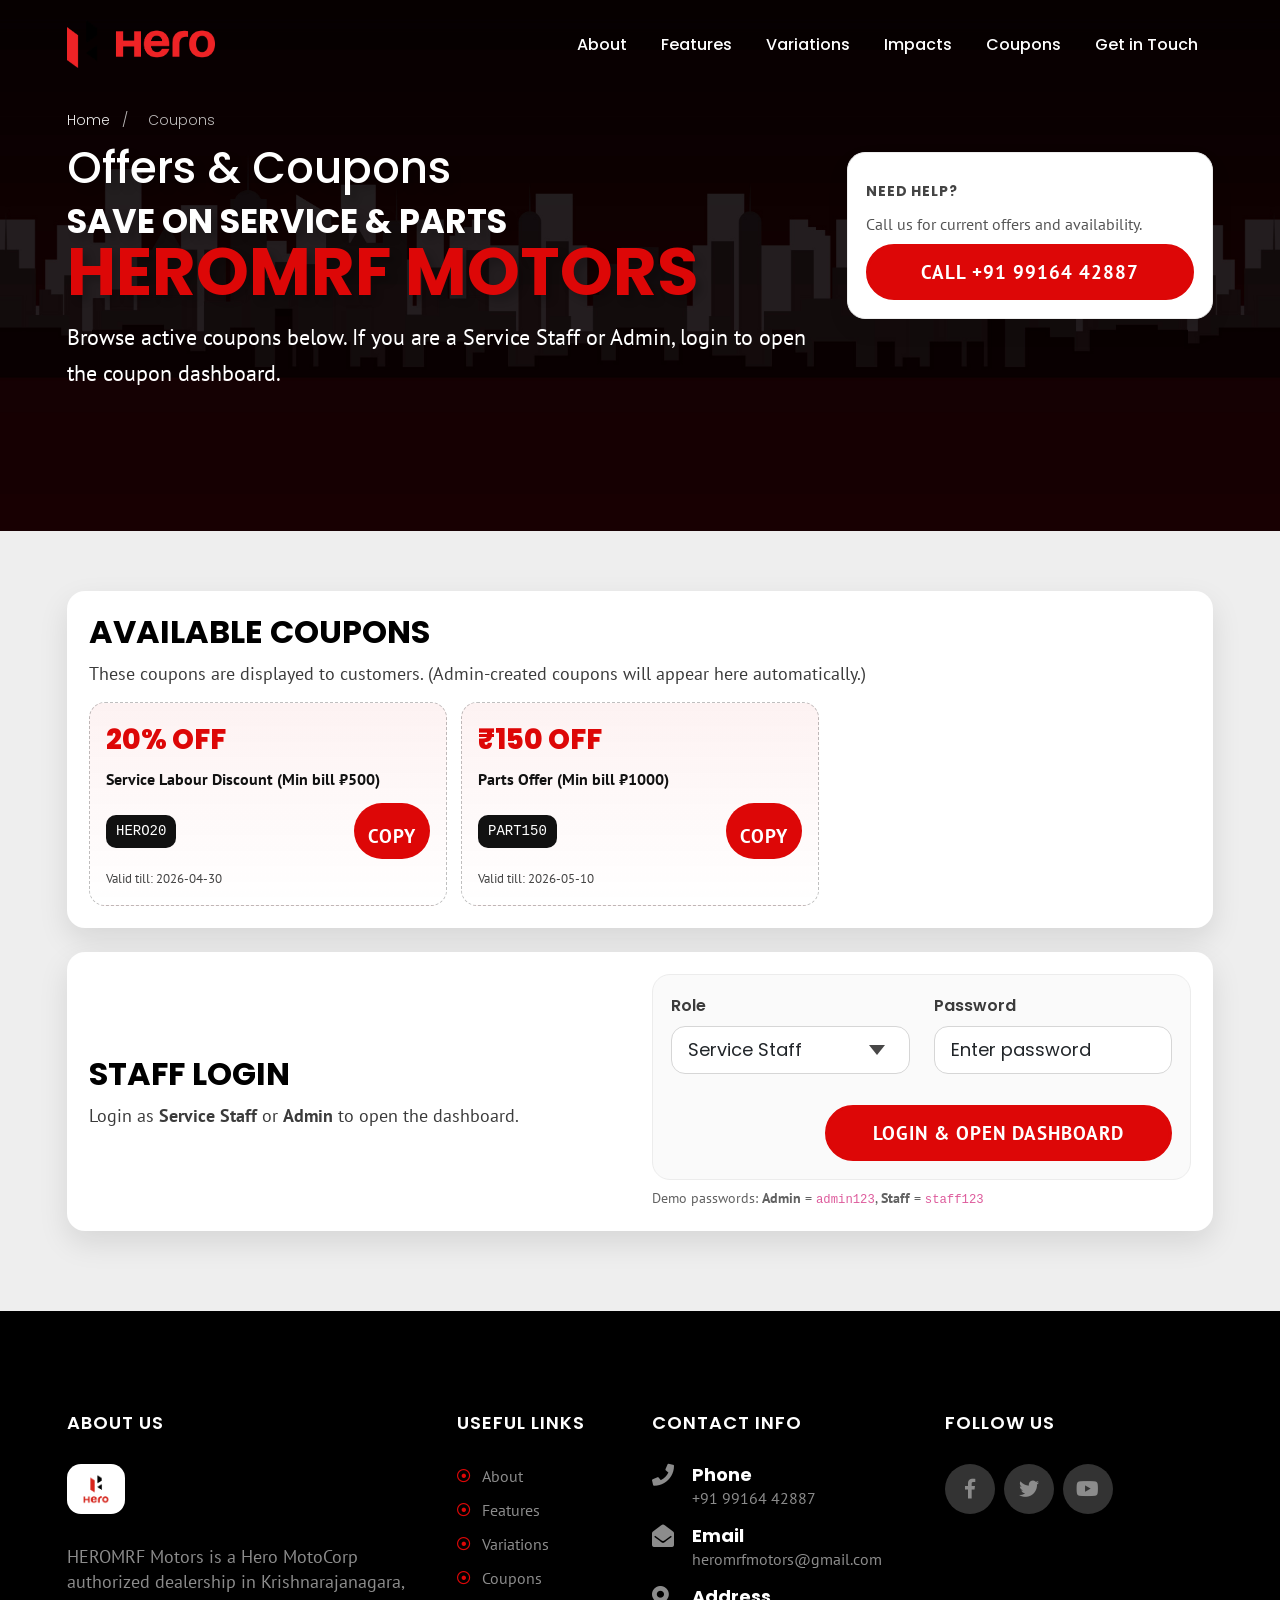
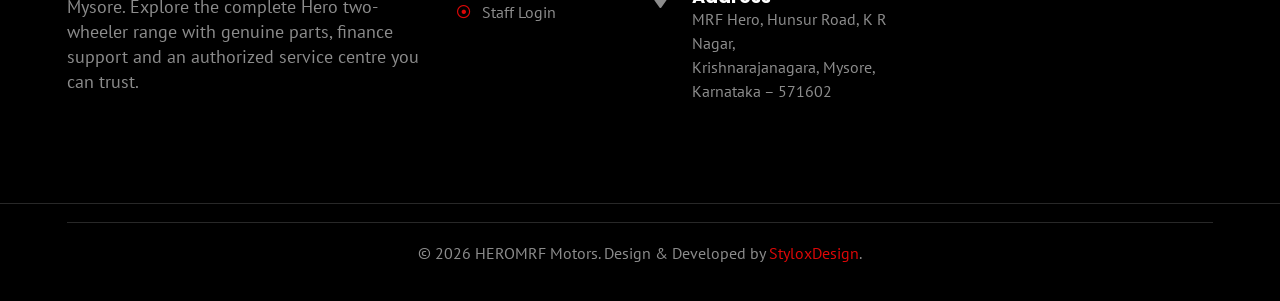
==== wheels.stylox.design/coupon-system.html @ 3c7098a4 "Initial HEROMRF website commit" ====
<!DOCTYPE html>
<html lang="en" xml:lang="en">
<head>
    <meta charset="UTF-8">
    <meta http-equiv="X-UA-Compatible" content="ie=edge">

    <title>Coupon System – HEROMRF Motors</title>

    <meta name="viewport" content="width=device-width, initial-scale=1, minimum-scale=1.0, shrink-to-fit=no">
    <meta name="description" content="Coupon System demo for HEROMRF Motors service & spare parts business – customers, coupons, distribution, redemption, reports.">

    <link rel="shortcut icon" href="images/favicon.ico" type="image/x-icon">
    <link rel="icon" href="images/favicon.ico" type="image/x-icon">

    <link href="https://fonts.googleapis.com/css?family=PT+Sans:400,700&amp;display=swap" rel="stylesheet">
    <link rel="stylesheet" href="../cdn.jsdelivr.net/npm/swiper%408/swiper-bundle.min.css">
    <link href="https://fonts.googleapis.com/css?family=Poppins:300,400,500,600,700,800&amp;display=swap" rel="stylesheet">

    <link rel="stylesheet" href="css/animate.css" type="text/css" />
    <link rel="stylesheet" href="css/fontawesome.min.css" type="text/css" />
    <link rel="stylesheet" href="css/bootstrap.min.css" type="text/css" />
    <link rel="stylesheet" href="css/bootstrap.min5.css" type="text/css" />
    <link rel="stylesheet" href="css/bootstrap5.css" type="text/css" />
    <link rel="stylesheet" href="css/owl.carousel.min.css" type="text/css" />
    <link rel="stylesheet" href="css/fancybox/jquery.fancybox.min.css" type="text/css" />

    <link rel="stylesheet" href="style.css" type="text/css" />
    <link rel="stylesheet" href="css/responsive.css" type="text/css" />
</head>
<body>
    <div id="st-preloader">
        <div class="st-preloader-wave img-fluid"><img src="images/st-loader.png" alt="preloader"></div>
    </div>

    <div class="wrapper" id="top">
        <header class="main-header menu-absolute transparent light-header">
            <div class="container">
                <div class="row">
                    <div class="col-sm-3 logo">
                        <a href="website-theme-template-to-launch-e-bike-styloxdesign.html" title="HEROMRF Motors - Hero MotoCorp Dealer" class="d-flex align-items-center">
                            <img class="regular-logo img-fluid" src="images/gallery/Hero_MotoCorp_Logo.svg-removebg-preview.png" alt="HEROMRF Motors - Hero MotoCorp logo">
                            <img class="sticky-logo img-fluid" src="images/gallery/Hero_MotoCorp_Logo.svg-removebg-preview.png" alt="HEROMRF Motors - Hero MotoCorp logo">
                        </a>
                        <div class="menu-icon">
                            <span class="top"></span>
                            <span class="middle"></span>
                            <span class="bottom"></span>
                        </div>
                    </div>
                    <div class="col-sm-9 menu-conainer">
                        <nav class="site-navigation">
                            <ul class="main-menu">
                                <li><a href="website-theme-template-to-launch-e-bike-styloxdesign.html#about">About</a></li>
                                <li><a href="website-theme-template-to-launch-e-bike-styloxdesign.html#feature">Features</a></li>
                                <li><a href="website-theme-template-to-launch-e-bike-styloxdesign.html#variation">Variations</a></li>
                                <li><a href="website-theme-template-to-launch-e-bike-styloxdesign.html#impact">Impacts</a></li>
                                <li><a href="coupons.html">Coupons</a></li>
                                <li class="active"><a href="coupon-system.html">Dashboard</a></li>
                                <li><a href="website-theme-template-to-launch-e-bike-styloxdesign.html#contact">Get in Touch</a></li>
                            </ul>
                            <ul class="header-social-media">
                                <li><a href="#"><i class="fab fa-facebook-f"></i></a></li>
                                <li><a href="#"><i class="fab fa-twitter"></i></a></li>
                                <li><a href="#"><i class="fab fa-youtube"></i></a></li>
                            </ul>
                        </nav>
                    </div>
                </div>
            </div>
        </header>

        <div class="main-container">
            <section class="coupon-system-topbar">
                <div class="container">
                    <div class="coupon-topbar-inner">
                        <div class="left">
                            <strong>Coupon Dashboard</strong>
                            <span class="muted">|</span>
                            <span id="sessionLabel" class="muted">Checking login…</span>
                        </div>
                        <div class="right">
                            <a class="btn btn-primary btn-accent btn-sm" href="coupons.html">View Public Coupons</a>
                            <button id="logoutBtn" class="btn btn-primary btn-inverse btn-sm" type="button">Logout</button>
                        </div>
                    </div>
                </div>
            </section>
            <section class="hero-section style-1 light-text coupon-hero" style="position: relative; background-color: #000; background-image: url(images/env1.jpg); background-repeat: no-repeat; background-position: center; background-size: cover;">
                <div class="container double-bottom-padding">
                    <div class="row align-items-center">
                        <div class="col-lg-7 col-12 bicycle-img wow fadeInLeft">
                            <div class="coupon-breadcrumb">
                                <a href="website-theme-template-to-launch-e-bike-styloxdesign.html">Home</a>
                                <span>/</span>
                                <span>Coupon System</span>
                            </div>
                            <h2 class="top-sub-heading">Coupon System</h2>
                            <h1 class="large-heading"><span>For Service & Spare Parts</span>HEROMRF Motors</h1>
                            <div class="text-block text-lead">
                                <p>
                                    A clean, dashboard-style coupon system preview: manage customers, create coupons, distribute via SMS/WhatsApp, redeem at service center, and view reports.
                                </p>
                            </div>
                        </div>
                        <div class="col-lg-5 col-12 wow fadeInRight">
                            <div class="coupon-stats-grid">
                                <div class="coupon-stat">
                                    <div class="label">Total Coupons</div>
                                    <div class="value" data-count="128">0</div>
                                </div>
                                <div class="coupon-stat">
                                    <div class="label">Redeemed</div>
                                    <div class="value" data-count="54">0</div>
                                </div>
                                <div class="coupon-stat">
                                    <div class="label">Active</div>
                                    <div class="value" data-count="36">0</div>
                                </div>
                                <div class="coupon-stat">
                                    <div class="label">Expired</div>
                                    <div class="value" data-count="92">0</div>
                                </div>
                                <div class="coupon-stat">
                                    <div class="label">Customers</div>
                                    <div class="value" data-count="310">0</div>
                                </div>
                                <div class="coupon-stat">
                                    <div class="label">Today Redemptions</div>
                                    <div class="value" data-count="7">0</div>
                                </div>
                            </div>
                        </div>
                    </div>
                </div>
            </section>

            <section class="coupon-system-section light-gray-bg" style="padding-top:60px;">
                <div class="container">
                    <div class="row">
                        <div class="col-lg-3 col-12 mb-4">
                            <div class="coupon-nav">
                                <button class="coupon-tab active" type="button" data-target="tabDashboard"><i class="fas fa-chart-pie"></i><span>Dashboard</span></button>
                                <button class="coupon-tab" type="button" data-target="tabCustomers"><i class="fas fa-users"></i><span>Customers</span></button>
                                <button class="coupon-tab" type="button" data-target="tabCoupons"><i class="fas fa-ticket-alt"></i><span>Coupons</span></button>
                                <button class="coupon-tab" type="button" data-target="tabDistribution"><i class="fas fa-paper-plane"></i><span>Distribution</span></button>
                                <button class="coupon-tab" type="button" data-target="tabRedemption"><i class="fas fa-cash-register"></i><span>Redemption</span></button>
                                <button class="coupon-tab" type="button" data-target="tabReports"><i class="fas fa-file-alt"></i><span>Reports</span></button>
                                <button class="coupon-tab" type="button" data-target="tabRoles"><i class="fas fa-user-shield"></i><span>User Roles</span></button>
                            </div>
                        </div>
                        <div class="col-lg-9 col-12">
                            <div class="coupon-panel">
                                <div id="tabDashboard" class="coupon-tab-panel active">
                                    <div class="row">
                                        <div class="col-12 mb-3">
                                            <h2 class="coupon-section-title">Dashboard Overview</h2>
                                            <p class="mb-0">Quick snapshot of coupon activity. (Demo UI – front-end only.)</p>
                                        </div>
                                        <div class="col-md-4 mb-3">
                                            <div class="coupon-card">
                                                <div class="title">Active Coupons</div>
                                                <div class="big">36</div>
                                                <div class="meta"><span class="badge badge-success">Running</span> Valid offers available</div>
                                            </div>
                                        </div>
                                        <div class="col-md-4 mb-3">
                                            <div class="coupon-card">
                                                <div class="title">Total Redeemed</div>
                                                <div class="big">54</div>
                                                <div class="meta"><span class="badge badge-primary">This month</span> Service & parts</div>
                                            </div>
                                        </div>
                                        <div class="col-md-4 mb-3">
                                            <div class="coupon-card">
                                                <div class="title">Today</div>
                                                <div class="big">7</div>
                                                <div class="meta"><span class="badge badge-warning">Live</span> Redemptions today</div>
                                            </div>
                                        </div>
                                        <div class="col-12">
                                            <div class="coupon-card">
                                                <div class="title mb-2">Featured Coupons (Preview)</div>
                                                <div class="coupon-grid">
                                                    <div class="coupon-tile">
                                                        <div class="save">20% OFF</div>
                                                        <div class="desc">On Service Labour (Min bill ₹500)</div>
                                                        <div class="code-row">
                                                            <code>HERO20</code>
                                                            <button type="button" class="copy-btn" data-copy="HERO20">Copy</button>
                                                        </div>
                                                        <div class="expiry">Valid till: 30 Apr 2026</div>
                                                    </div>
                                                    <div class="coupon-tile">
                                                        <div class="save">₹150 OFF</div>
                                                        <div class="desc">Genuine Parts (Min bill ₹1000)</div>
                                                        <div class="code-row">
                                                            <code>PART150</code>
                                                            <button type="button" class="copy-btn" data-copy="PART150">Copy</button>
                                                        </div>
                                                        <div class="expiry">Valid till: 10 May 2026</div>
                                                    </div>
                                                    <div class="coupon-tile">
                                                        <div class="save">FREE</div>
                                                        <div class="desc">Basic Check-up with Service</div>
                                                        <div class="code-row">
                                                            <code>FREECHECK</code>
                                                            <button type="button" class="copy-btn" data-copy="FREECHECK">Copy</button>
                                                        </div>
                                                        <div class="expiry">Valid till: 31 May 2026</div>
                                                    </div>
                                                </div>
                                                <div id="copyToast" class="copy-toast d-none" role="status" aria-live="polite">Coupon code copied</div>
                                            </div>
                                        </div>
                                    </div>
                                </div>

                                <div id="tabCustomers" class="coupon-tab-panel">
                                    <div class="row">
                                        <div class="col-12 mb-3">
                                            <h2 class="coupon-section-title">Customer Management</h2>
                                        </div>
                                        <div class="col-12 mb-4">
                                            <form class="coupon-form">
                                                <div class="row">
                                                    <div class="col-md-6 mb-3">
                                                        <label class="form-label" for="custName">Customer Name</label>
                                                        <input id="custName" type="text" class="form-control" placeholder="Enter customer name">
                                                    </div>
                                                    <div class="col-md-6 mb-3">
                                                        <label class="form-label" for="custMobile">Mobile Number</label>
                                                        <input id="custMobile" type="tel" class="form-control" placeholder="Enter mobile number">
                                                    </div>
                                                    <div class="col-md-6 mb-3">
                                                        <label class="form-label" for="custEmail">Email (Optional)</label>
                                                        <input id="custEmail" type="email" class="form-control" placeholder="Enter email">
                                                    </div>
                                                    <div class="col-md-6 mb-3">
                                                        <label class="form-label" for="bikeModel">Bike Model</label>
                                                        <input id="bikeModel" type="text" class="form-control" placeholder="Splendor / HF Deluxe / etc.">
                                                    </div>
                                                    <div class="col-md-6 mb-3">
                                                        <label class="form-label" for="bikeNumber">Bike Number</label>
                                                        <input id="bikeNumber" type="text" class="form-control" placeholder="KA-09-XXXX">
                                                    </div>
                                                    <div class="col-md-6 mb-3">
                                                        <label class="form-label" for="regDate">Registration Date</label>
                                                        <input id="regDate" type="date" class="form-control">
                                                    </div>
                                                    <div class="col-12 mb-3">
                                                        <label class="form-label" for="custAddress">Address</label>
                                                        <textarea id="custAddress" class="form-control" rows="3" placeholder="Enter address"></textarea>
                                                    </div>
                                                    <div class="col-12 d-flex justify-content-end">
                                                        <button type="button" class="btn btn-primary btn-accent">Save Customer</button>
                                                    </div>
                                                </div>
                                            </form>
                                        </div>
                                        <div class="col-12">
                                            <div class="coupon-table-wrap">
                                                <div class="table-responsive">
                                                    <table class="table coupon-table">
                                                        <thead>
                                                            <tr>
                                                                <th>Customer ID</th>
                                                                <th>Name</th>
                                                                <th>Mobile</th>
                                                                <th>Bike Model</th>
                                                                <th>Bike Number</th>
                                                                <th>Coupons Used</th>
                                                                <th>Registered</th>
                                                                <th>Status</th>
                                                            </tr>
                                                        </thead>
                                                        <tbody>
                                                            <tr>
                                                                <td>#C1021</td>
                                                                <td>Ramesh K</td>
                                                                <td>+91 98xxxxxx12</td>
                                                                <td>Splendor+</td>
                                                                <td>KA-09-AA-1234</td>
                                                                <td>2</td>
                                                                <td>2026-03-02</td>
                                                                <td><span class="chip chip-success">Active</span></td>
                                                            </tr>
                                                            <tr>
                                                                <td>#C1022</td>
                                                                <td>Divya S</td>
                                                                <td>+91 97xxxxxx44</td>
                                                                <td>Destini 125</td>
                                                                <td>KA-09-BB-7721</td>
                                                                <td>0</td>
                                                                <td>2026-03-08</td>
                                                                <td><span class="chip chip-muted">Inactive</span></td>
                                                            </tr>
                                                            <tr>
                                                                <td>#C1023</td>
                                                                <td>Mahesh N</td>
                                                                <td>+91 99xxxxxx87</td>
                                                                <td>HF Deluxe</td>
                                                                <td>KA-09-CC-9811</td>
                                                                <td>1</td>
                                                                <td>2026-03-12</td>
                                                                <td><span class="chip chip-success">Active</span></td>
                                                            </tr>
                                                        </tbody>
                                                    </table>
                                                </div>
                                            </div>
                                        </div>
                                    </div>
                                </div>

                                <div id="tabCoupons" class="coupon-tab-panel">
                                    <div class="row">
                                        <div class="col-12 mb-3">
                                            <h2 class="coupon-section-title">Coupon Management</h2>
                                        </div>
                                        <div class="col-12 mb-4 admin-only d-none" id="adminCreateCoupon">
                                            <form class="coupon-form" id="adminCouponForm">
                                                <div class="row">
                                                    <div class="col-md-6 mb-3">
                                                        <label class="form-label" for="couponTitle">Coupon Title</label>
                                                        <input id="couponTitle" type="text" class="form-control" placeholder="e.g., 20% Off on Service">
                                                    </div>
                                                    <div class="col-md-6 mb-3">
                                                        <label class="form-label" for="couponCode">Coupon Code (Auto/Manual)</label>
                                                        <input id="couponCode" type="text" class="form-control" placeholder="e.g., HERO20">
                                                    </div>
                                                    <div class="col-md-4 mb-3">
                                                        <label class="form-label" for="couponType">Coupon Type</label>
                                                        <select id="couponType" class="form-control">
                                                            <option value="amount">Discount Amount</option>
                                                            <option value="percent">Discount Percentage</option>
                                                            <option value="free">Free Service</option>
                                                        </select>
                                                    </div>
                                                    <div class="col-md-4 mb-3">
                                                        <label class="form-label" for="discountValue">Discount Value</label>
                                                        <input id="discountValue" type="number" class="form-control" placeholder="e.g., 150 or 20">
                                                    </div>
                                                    <div class="col-md-4 mb-3">
                                                        <label class="form-label" for="minPurchase">Minimum Purchase Amount</label>
                                                        <input id="minPurchase" type="number" class="form-control" placeholder="e.g., 500">
                                                    </div>
                                                    <div class="col-md-6 mb-3">
                                                        <label class="form-label" for="validFrom">Valid From</label>
                                                        <input id="validFrom" type="date" class="form-control">
                                                    </div>
                                                    <div class="col-md-6 mb-3">
                                                        <label class="form-label" for="validTill">Valid Till</label>
                                                        <input id="validTill" type="date" class="form-control">
                                                    </div>
                                                    <div class="col-md-6 mb-3">
                                                        <label class="form-label" for="usageLimit">Maximum Usage Limit</label>
                                                        <input id="usageLimit" type="number" class="form-control" placeholder="e.g., 100">
                                                    </div>
                                                    <div class="col-md-6 mb-3">
                                                        <label class="form-label" for="couponStatus">Status</label>
                                                        <select id="couponStatus" class="form-control">
                                                            <option value="active">Active</option>
                                                            <option value="inactive">Inactive</option>
                                                        </select>
                                                    </div>
                                                    <div class="col-12 d-flex justify-content-end">
                                                        <button type="submit" class="btn btn-primary btn-accent">Create Coupon</button>
                                                    </div>
                                                </div>
                                            </form>
                                            <div id="adminCouponMsg" class="alert alert-success mt-3 d-none" role="status">Coupon created (demo) and added to Public Coupons.</div>
                                        </div>
                                        <div class="col-12">
                                            <div class="coupon-table-wrap">
                                                <div class="table-responsive">
                                                    <table class="table coupon-table" id="couponListTable">
                                                        <thead>
                                                            <tr>
                                                                <th>Coupon ID</th>
                                                                <th>Title</th>
                                                                <th>Code</th>
                                                                <th>Type</th>
                                                                <th>Value</th>
                                                                <th>Valid Till</th>
                                                                <th>Usage</th>
                                                                <th>Status</th>
                                                            </tr>
                                                        </thead>
                                                        <tbody id="couponListTbody"></tbody>
                                                    </table>
                                                </div>
                                            </div>
                                        </div>
                                    </div>
                                </div>

                                <div id="tabDistribution" class="coupon-tab-panel">
                                    <div class="row">
                                        <div class="col-12 mb-3">
                                            <h2 class="coupon-section-title">Coupon Distribution</h2>
                                        </div>
                                        <div class="col-12 mb-4">
                                            <form class="coupon-form">
                                                <div class="row">
                                                    <div class="col-md-6 mb-3">
                                                        <label class="form-label" for="distCustomer">Select Customer</label>
                                                        <select id="distCustomer" class="form-control">
                                                            <option>Ramesh K – +91 98xxxxxx12</option>
                                                            <option>Divya S – +91 97xxxxxx44</option>
                                                            <option>Mahesh N – +91 99xxxxxx87</option>
                                                        </select>
                                                    </div>
                                                    <div class="col-md-6 mb-3">
                                                        <label class="form-label" for="distCoupon">Select Coupon</label>
                                                        <select id="distCoupon" class="form-control">
                                                            <option>HERO20 – 20% off service labour</option>
                                                            <option>PART150 – ₹150 off parts</option>
                                                            <option>FREECHECK – free check-up</option>
                                                        </select>
                                                    </div>
                                                    <div class="col-md-6 mb-3">
                                                        <label class="form-label d-block mb-2">Distribution Type</label>
                                                        <div class="coupon-radio-row">
                                                            <label class="coupon-radio"><input type="radio" name="distType" checked> Manual</label>
                                                            <label class="coupon-radio"><input type="radio" name="distType"> SMS</label>
                                                            <label class="coupon-radio"><input type="radio" name="distType"> WhatsApp</label>
                                                        </div>
                                                    </div>
                                                    <div class="col-md-6 mb-3">
                                                        <label class="form-label" for="distDate">Distribution Date</label>
                                                        <input id="distDate" type="date" class="form-control">
                                                    </div>
                                                    <div class="col-12 mb-3">
                                                        <label class="form-label" for="distNotes">Notes</label>
                                                        <textarea id="distNotes" class="form-control" rows="3" placeholder="Optional note..."></textarea>
                                                    </div>
                                                    <div class="col-12 d-flex justify-content-end">
                                                        <button type="button" class="btn btn-primary btn-accent">Send / Assign</button>
                                                    </div>
                                                </div>
                                            </form>
                                        </div>
                                        <div class="col-12">
                                            <div class="coupon-table-wrap">
                                                <div class="table-responsive">
                                                    <table class="table coupon-table">
                                                        <thead>
                                                            <tr>
                                                                <th>Distribution ID</th>
                                                                <th>Customer</th>
                                                                <th>Mobile</th>
                                                                <th>Coupon Code</th>
                                                                <th>Date</th>
                                                                <th>Status</th>
                                                            </tr>
                                                        </thead>
                                                        <tbody>
                                                            <tr>
                                                                <td>#D4501</td>
                                                                <td>Ramesh K</td>
                                                                <td>+91 98xxxxxx12</td>
                                                                <td><code>HERO20</code></td>
                                                                <td>2026-03-10</td>
                                                                <td><span class="chip chip-success">Sent</span></td>
                                                            </tr>
                                                            <tr>
                                                                <td>#D4502</td>
                                                                <td>Divya S</td>
                                                                <td>+91 97xxxxxx44</td>
                                                                <td><code>PART150</code></td>
                                                                <td>2026-03-12</td>
                                                                <td><span class="chip chip-warning">Pending</span></td>
                                                            </tr>
                                                        </tbody>
                                                    </table>
                                                </div>
                                            </div>
                                        </div>
                                    </div>
                                </div>

                                <div id="tabRedemption" class="coupon-tab-panel">
                                    <div class="row">
                                        <div class="col-12 mb-3">
                                            <h2 class="coupon-section-title">Coupon Redemption (Service Center)</h2>
                                        </div>
                                        <div class="col-12 mb-4">
                                            <form class="coupon-form" id="redeemForm">
                                                <div class="row">
                                                    <div class="col-md-6 mb-3">
                                                        <label class="form-label" for="rdMobile">Customer Mobile Number</label>
                                                        <input id="rdMobile" type="tel" class="form-control" placeholder="+91 ...">
                                                    </div>
                                                    <div class="col-md-6 mb-3">
                                                        <label class="form-label" for="rdCode">Coupon Code</label>
                                                        <input id="rdCode" type="text" class="form-control" placeholder="HERO20">
                                                    </div>
                                                    <div class="col-md-6 mb-3">
                                                        <label class="form-label" for="rdService">Service / Product Name</label>
                                                        <input id="rdService" type="text" class="form-control" placeholder="General Service / Oil / Parts">
                                                    </div>
                                                    <div class="col-md-6 mb-3">
                                                        <label class="form-label" for="rdBill">Bill Amount (₹)</label>
                                                        <input id="rdBill" type="number" class="form-control" placeholder="e.g., 1200">
                                                    </div>
                                                    <div class="col-md-6 mb-3">
                                                        <label class="form-label" for="rdDiscount">Discount Applied (₹)</label>
                                                        <input id="rdDiscount" type="number" class="form-control" placeholder="e.g., 150">
                                                    </div>
                                                    <div class="col-md-6 mb-3">
                                                        <label class="form-label" for="rdFinal">Final Amount (₹)</label>
                                                        <input id="rdFinal" type="number" class="form-control" readonly>
                                                    </div>
                                                    <div class="col-md-6 mb-3">
                                                        <label class="form-label" for="rdDate">Redemption Date</label>
                                                        <input id="rdDate" type="date" class="form-control">
                                                    </div>
                                                    <div class="col-md-6 mb-3">
                                                        <label class="form-label" for="rdRemarks">Remarks</label>
                                                        <input id="rdRemarks" type="text" class="form-control" placeholder="Optional remarks">
                                                    </div>
                                                    <div class="col-12 d-flex justify-content-end">
                                                        <button type="submit" class="btn btn-primary btn-accent">Redeem Coupon</button>
                                                    </div>
                                                </div>
                                            </form>
                                            <div id="redeemSuccess" class="alert alert-success mt-3 d-none" role="alert">
                                                Redemption saved (demo). Final amount calculated.
                                            </div>
                                        </div>
                                        <div class="col-12">
                                            <div class="coupon-table-wrap">
                                                <div class="table-responsive">
                                                    <table class="table coupon-table">
                                                        <thead>
                                                            <tr>
                                                                <th>Redemption ID</th>
                                                                <th>Customer</th>
                                                                <th>Mobile</th>
                                                                <th>Coupon</th>
                                                                <th>Service/Product</th>
                                                                <th>Discount</th>
                                                                <th>Final Bill</th>
                                                                <th>Date</th>
                                                            </tr>
                                                        </thead>
                                                        <tbody>
                                                            <tr>
                                                                <td>#R9001</td>
                                                                <td>Ramesh K</td>
                                                                <td>+91 98xxxxxx12</td>
                                                                <td><code>HERO20</code></td>
                                                                <td>General Service</td>
                                                                <td>₹200</td>
                                                                <td>₹1000</td>
                                                                <td>2026-03-14</td>
                                                            </tr>
                                                            <tr>
                                                                <td>#R9002</td>
                                                                <td>Mahesh N</td>
                                                                <td>+91 99xxxxxx87</td>
                                                                <td><code>PART150</code></td>
                                                                <td>Brake Pads</td>
                                                                <td>₹150</td>
                                                                <td>₹850</td>
                                                                <td>2026-03-15</td>
                                                            </tr>
                                                        </tbody>
                                                    </table>
                                                </div>
                                            </div>
                                        </div>
                                    </div>
                                </div>

                                <div id="tabReports" class="coupon-tab-panel">
                                    <div class="row">
                                        <div class="col-12 mb-3">
                                            <h2 class="coupon-section-title">Basic Reports</h2>
                                        </div>
                                        <div class="col-12 mb-4">
                                            <div class="coupon-card">
                                                <div class="row align-items-end">
                                                    <div class="col-md-3 mb-3">
                                                        <label class="form-label" for="rpFrom">From Date</label>
                                                        <input id="rpFrom" type="date" class="form-control">
                                                    </div>
                                                    <div class="col-md-3 mb-3">
                                                        <label class="form-label" for="rpTo">To Date</label>
                                                        <input id="rpTo" type="date" class="form-control">
                                                    </div>
                                                    <div class="col-md-3 mb-3">
                                                        <label class="form-label" for="rpCode">Coupon Code</label>
                                                        <input id="rpCode" type="text" class="form-control" placeholder="HERO20">
                                                    </div>
                                                    <div class="col-md-3 mb-3">
                                                        <label class="form-label" for="rpMobile">Customer Mobile</label>
                                                        <input id="rpMobile" type="tel" class="form-control" placeholder="+91 ...">
                                                    </div>
                                                </div>
                                                <div class="report-tabs mt-2">
                                                    <button type="button" class="report-tab active" data-report="reportUsage">Coupon Usage</button>
                                                    <button type="button" class="report-tab" data-report="reportCustomer">Customer Wise</button>
                                                    <button type="button" class="report-tab" data-report="reportDaily">Daily Redemption</button>
                                                </div>
                                            </div>
                                        </div>
                                        <div class="col-12">
                                            <div id="reportUsage" class="report-panel active">
                                                <div class="coupon-table-wrap">
                                                    <div class="table-responsive">
                                                        <table class="table coupon-table">
                                                            <thead>
                                                                <tr>
                                                                    <th>Coupon Code</th>
                                                                    <th>Title</th>
                                                                    <th>Usage Count</th>
                                                                    <th>Last Used</th>
                                                                    <th>Status</th>
                                                                </tr>
                                                            </thead>
                                                            <tbody>
                                                                <tr>
                                                                    <td><code>HERO20</code></td>
                                                                    <td>Service Labour Discount</td>
                                                                    <td>12</td>
                                                                    <td>2026-03-14</td>
                                                                    <td><span class="chip chip-success">Active</span></td>
                                                                </tr>
                                                                <tr>
                                                                    <td><code>PART150</code></td>
                                                                    <td>Parts Offer</td>
                                                                    <td>8</td>
                                                                    <td>2026-03-15</td>
                                                                    <td><span class="chip chip-success">Active</span></td>
                                                                </tr>
                                                            </tbody>
                                                        </table>
                                                    </div>
                                                </div>
                                            </div>
                                            <div id="reportCustomer" class="report-panel">
                                                <div class="coupon-table-wrap">
                                                    <div class="table-responsive">
                                                        <table class="table coupon-table">
                                                            <thead>
                                                                <tr>
                                                                    <th>Customer</th>
                                                                    <th>Mobile</th>
                                                                    <th>Total Used</th>
                                                                    <th>Most Used Coupon</th>
                                                                    <th>Last Redemption</th>
                                                                </tr>
                                                            </thead>
                                                            <tbody>
                                                                <tr>
                                                                    <td>Ramesh K</td>
                                                                    <td>+91 98xxxxxx12</td>
                                                                    <td>2</td>
                                                                    <td><code>HERO20</code></td>
                                                                    <td>2026-03-14</td>
                                                                </tr>
                                                                <tr>
                                                                    <td>Mahesh N</td>
                                                                    <td>+91 99xxxxxx87</td>
                                                                    <td>1</td>
                                                                    <td><code>PART150</code></td>
                                                                    <td>2026-03-15</td>
                                                                </tr>
                                                            </tbody>
                                                        </table>
                                                    </div>
                                                </div>
                                            </div>
                                            <div id="reportDaily" class="report-panel">
                                                <div class="coupon-table-wrap">
                                                    <div class="table-responsive">
                                                        <table class="table coupon-table">
                                                            <thead>
                                                                <tr>
                                                                    <th>Date</th>
                                                                    <th>Redemptions</th>
                                                                    <th>Total Discount</th>
                                                                    <th>Total Final Bill</th>
                                                                </tr>
                                                            </thead>
                                                            <tbody>
                                                                <tr>
                                                                    <td>2026-03-14</td>
                                                                    <td>3</td>
                                                                    <td>₹520</td>
                                                                    <td>₹3,680</td>
                                                                </tr>
                                                                <tr>
                                                                    <td>2026-03-15</td>
                                                                    <td>4</td>
                                                                    <td>₹650</td>
                                                                    <td>₹4,120</td>
                                                                </tr>
                                                            </tbody>
                                                        </table>
                                                    </div>
                                                </div>
                                            </div>
                                        </div>
                                    </div>
                                </div>

                                <div id="tabRoles" class="coupon-tab-panel">
                                    <div class="row">
                                        <div class="col-12 mb-3">
                                            <h2 class="coupon-section-title">User Roles</h2>
                                        </div>
                                        <div class="col-md-4 mb-3">
                                            <div class="coupon-card role-card">
                                                <div class="role-title"><i class="fas fa-user-cog"></i> Admin</div>
                                                <p class="mb-0">Manage coupons, customers, distribution, and reports.</p>
                                            </div>
                                        </div>
                                        <div class="col-md-4 mb-3">
                                            <div class="coupon-card role-card">
                                                <div class="role-title"><i class="fas fa-tools"></i> Service Staff</div>
                                                <p class="mb-0">Redeem coupons at the service center and generate bill entries.</p>
                                            </div>
                                        </div>
                                        <div class="col-md-4 mb-3">
                                            <div class="coupon-card role-card">
                                                <div class="role-title"><i class="fas fa-user"></i> Customer</div>
                                                <p class="mb-0">Receives coupons and uses them during service/parts purchase.</p>
                                            </div>
                                        </div>
                                    </div>
                                </div>
                            </div>
                        </div>
                    </div>
                </div>
            </section>
        </div>

        <footer class="site-footer">
            <div class="footer-widget-area">
                <div class="container">
                    <div class="row">
                        <div class="col-lg-4 col-md-6 col-sm-6">
                            <div class="widget">
                                <div class="widget-heading">
                                    <h4 class="widget-title">About Us</h4>
                                </div>
                                <div class="widget-contet">
                                    <img src="images/gallery/22fa19ff13dc151410142bdea885073b-removebg-preview.png" class="footer-logo img-fluid" alt="HEROMRF Motors logo">
                                    <p>
                                        HEROMRF Motors is a Hero MotoCorp authorized dealership in Krishnarajanagara, Mysore.
                                        Explore the complete Hero two-wheeler range with genuine parts, finance support and an
                                        authorized service centre you can trust.
                                    </p>
                                </div>
                            </div>
                        </div>
                        <div class="col-lg-2 col-md-6 col-sm-6">
                            <div class="widget">
                                <div class="widget-heading">
                                    <h4 class="widget-title">Useful Links</h4>
                                </div>
                                <div class="widget-contet footer-menu">
                                    <ul class="menu">
                                        <li><a href="website-theme-template-to-launch-e-bike-styloxdesign.html#about">About</a></li>
                                        <li><a href="website-theme-template-to-launch-e-bike-styloxdesign.html#feature">Features</a></li>
                                        <li><a href="website-theme-template-to-launch-e-bike-styloxdesign.html#variation">Variations</a></li>
                                        <li><a href="coupons.html">Coupons</a></li>
                                        <li><a href="website-theme-template-to-launch-e-bike-styloxdesign.html#contact">Get in Touch</a></li>
                                    </ul>
                                </div>
                            </div>
                        </div>
                        <div class="col-lg-3 col-md-6 col-sm-6">
                            <div class="widget">
                                <div class="widget-heading">
                                    <h4 class="widget-title">Contact Info</h4>
                                </div>
                                <div class="widget-contet contact-info">
                                    <div class="widget-contact-info">
                                        <i class="fas fa-phone"></i>
                                        <h3>Phone</h3>
                                        <span><a href="tel:+919916442887">+91 99164 42887</a></span>
                                    </div>
                                    <div class="widget-contact-info">
                                        <i class="fas fa-envelope-open"></i>
                                        <h3>Email</h3>
                                        <span><a href="mailto:heromrfmotors@gmail.com">heromrfmotors@gmail.com</a></span>
                                    </div>
                                    <div class="widget-contact-info">
                                        <i class="fas fa-map-marker-alt"></i>
                                        <h3>Address</h3>
                                        <span>MRF Hero, Hunsur Road, K R Nagar,<br />Krishnarajanagara, Mysore, Karnataka – 571602</span>
                                    </div>
                                </div>
                            </div>
                        </div>
                        <div class="col-lg-3 col-md-6 col-sm-6">
                            <div class="widget">
                                <div class="widget-heading">
                                    <h4 class="widget-title">Follow Us</h4>
                                </div>
                                <div class="widget-contet">
                                    <div class="footer-social">
                                        <ul>
                                            <li><a href="#"><i class="fab fa-facebook-f"></i></a></li>
                                            <li><a href="#"><i class="fab fa-twitter"></i></a></li>
                                            <li><a href="#"><i class="fab fa-youtube"></i></a></li>
                                        </ul>
                                    </div>
                                </div>
                            </div>
                        </div>
                    </div>
                </div>
            </div>
            <div class="copyright text-center">
                <div class="container">
                    <div class="copyright">© 2026 HEROMRF Motors. Design & Developed by <a target="_blank" href="http://stylox.design/">StyloxDesign</a>.</div>
                </div>
            </div>
        </footer>
    </div>

    <script src="js/jquery.min.js"></script>
    <script src="js/bootstrap.min.js"></script>
    <script src="js/cascading-select.js"></script>
    <script src="js/owl.carousel.min.js"></script>
    <script src="js/onpagescroll.js"></script>
    <script src="js/wow.min.js"></script>
    <script src="js/fancybox/jquery.fancybox.min.js"></script>
    <script src="js/theme.js"></script>
    <script src="js/jquery.min.latest.js"></script>
    <script src="js/custom.js"></script>
    <script src="../cdnjs.cloudflare.com/ajax/libs/Swiper/8.4.5/swiper-bundle.min.js"></script>

    <script>
        (function () {
            var STORAGE_KEY_COUPONS = 'heromrfCoupons';
            var STORAGE_KEY_SESSION = 'heromrfSession';

            function seedCouponsIfEmpty() {
                var existing = localStorage.getItem(STORAGE_KEY_COUPONS);
                if (existing) return;
                var seed = [
                    { id: 'CP801', title: 'Service Labour Discount', code: 'HERO20', type: 'percent', value: 20, minPurchase: 500, validFrom: '2026-03-01', validTill: '2026-04-30', usageLimit: 100, usageCount: 12, status: 'active' },
                    { id: 'CP802', title: 'Parts Offer', code: 'PART150', type: 'amount', value: 150, minPurchase: 1000, validFrom: '2026-03-01', validTill: '2026-05-10', usageLimit: 100, usageCount: 8, status: 'active' },
                    { id: 'CP803', title: 'Free Check-up', code: 'FREECHECK', type: 'free', value: 0, minPurchase: 0, validFrom: '2026-03-01', validTill: '2026-05-31', usageLimit: 50, usageCount: 4, status: 'inactive' }
                ];
                localStorage.setItem(STORAGE_KEY_COUPONS, JSON.stringify(seed));
            }

            function getSession() {
                try { return JSON.parse(localStorage.getItem(STORAGE_KEY_SESSION) || 'null'); } catch (e) { return null; }
            }

            function requireSession() {
                var s = getSession();
                if (!s || !s.role) {
                    window.location.replace('coupons.html#login');
                    return null;
                }
                return s;
            }

            function clamp(n, min, max) { return Math.max(min, Math.min(max, n)); }

            function animateCounts() {
                var els = document.querySelectorAll('[data-count]');
                els.forEach(function (el) {
                    var target = parseInt(el.getAttribute('data-count') || '0', 10);
                    var start = 0;
                    var duration = 700;
                    var startTs = performance.now();
                    function step(ts) {
                        var t = clamp((ts - startTs) / duration, 0, 1);
                        var val = Math.round(start + (target - start) * t);
                        el.textContent = val;
                        if (t < 1) requestAnimationFrame(step);
                    }
                    requestAnimationFrame(step);
                });
            }

            function setupTabs() {
                var tabs = document.querySelectorAll('.coupon-tab');
                var panels = document.querySelectorAll('.coupon-tab-panel');
                tabs.forEach(function (btn) {
                    btn.addEventListener('click', function () {
                        var targetId = btn.getAttribute('data-target');
                        tabs.forEach(function (b) { b.classList.remove('active'); });
                        panels.forEach(function (p) { p.classList.remove('active'); });
                        btn.classList.add('active');
                        var panel = document.getElementById(targetId);
                        if (panel) panel.classList.add('active');
                        window.scrollTo({ top: 0, behavior: 'smooth' });
                    });
                });

                var reportTabs = document.querySelectorAll('.report-tab');
                var reportPanels = document.querySelectorAll('.report-panel');
                reportTabs.forEach(function (btn) {
                    btn.addEventListener('click', function () {
                        var id = btn.getAttribute('data-report');
                        reportTabs.forEach(function (b) { b.classList.remove('active'); });
                        reportPanels.forEach(function (p) { p.classList.remove('active'); });
                        btn.classList.add('active');
                        var panel = document.getElementById(id);
                        if (panel) panel.classList.add('active');
                    });
                });
            }

            async function copyText(text) {
                try {
                    await navigator.clipboard.writeText(text);
                    return true;
                } catch (e) {
                    var ta = document.createElement('textarea');
                    ta.value = text;
                    ta.style.position = 'fixed';
                    ta.style.opacity = '0';
                    document.body.appendChild(ta);
                    ta.focus();
                    ta.select();
                    var ok = false;
                    try { ok = document.execCommand('copy'); } catch (err) { ok = false; }
                    document.body.removeChild(ta);
                    return ok;
                }
            }

            function setupCopyButtons() {
                var toast = document.getElementById('copyToast');
                var toastTimer = null;
                function showToast(msg) {
                    if (!toast) return;
                    toast.textContent = msg;
                    toast.classList.remove('d-none');
                    clearTimeout(toastTimer);
                    toastTimer = setTimeout(function () { toast.classList.add('d-none'); }, 1600);
                }

                document.querySelectorAll('.copy-btn').forEach(function (btn) {
                    btn.addEventListener('click', async function () {
                        var code = btn.getAttribute('data-copy') || '';
                        var ok = await copyText(code);
                        showToast(ok ? 'Coupon code copied' : 'Copy failed');
                    });
                });
            }

            function setupRedemptionCalc() {
                var bill = document.getElementById('rdBill');
                var disc = document.getElementById('rdDiscount');
                var finalEl = document.getElementById('rdFinal');
                var form = document.getElementById('redeemForm');
                var success = document.getElementById('redeemSuccess');

                function update() {
                    var b = parseFloat(bill && bill.value ? bill.value : '0') || 0;
                    var d = parseFloat(disc && disc.value ? disc.value : '0') || 0;
                    var f = Math.max(0, b - d);
                    if (finalEl) finalEl.value = f ? String(f) : '';
                }

                if (bill) bill.addEventListener('input', update);
                if (disc) disc.addEventListener('input', update);

                if (form) {
                    form.addEventListener('submit', function (e) {
                        e.preventDefault();
                        update();
                        if (success) success.classList.remove('d-none');
                        setTimeout(function () { if (success) success.classList.add('d-none'); }, 2200);
                    });
                }
            }

            document.addEventListener('DOMContentLoaded', function () {
                seedCouponsIfEmpty();
                var session = requireSession();
                if (!session) return;

                var label = document.getElementById('sessionLabel');
                if (label) label.textContent = (session.role === 'admin' ? 'Logged in as Admin' : 'Logged in as Service Staff');

                var logoutBtn = document.getElementById('logoutBtn');
                if (logoutBtn) {
                    logoutBtn.addEventListener('click', function () {
                        localStorage.removeItem(STORAGE_KEY_SESSION);
                        window.location.href = 'coupons.html#login';
                    });
                }

                // Role gating: only Admin can create coupons
                var adminBox = document.getElementById('adminCreateCoupon');
                if (adminBox && session.role === 'admin') adminBox.classList.remove('d-none');

                animateCounts();
                setupTabs();
                setupCopyButtons();
                setupRedemptionCalc();

                // Coupon list rendering from localStorage
                function loadCoupons() {
                    try { return JSON.parse(localStorage.getItem(STORAGE_KEY_COUPONS) || '[]'); } catch (e) { return []; }
                }

                function formatType(t) {
                    if (t === 'percent') return 'Percentage';
                    if (t === 'amount') return 'Amount';
                    if (t === 'free') return 'Free Service';
                    return t || '';
                }

                function formatValue(c) {
                    if (c.type === 'percent') return (c.value || 0) + '%';
                    if (c.type === 'amount') return '₹' + (c.value || 0);
                    return '—';
                }

                function statusChip(status) {
                    if (status === 'active') return '<span class="chip chip-success">Active</span>';
                    return '<span class="chip chip-muted">Inactive</span>';
                }

                function renderCouponTable() {
                    var tbody = document.getElementById('couponListTbody');
                    if (!tbody) return;
                    var coupons = loadCoupons();
                    tbody.innerHTML = coupons.map(function (c) {
                        return (
                            '<tr>' +
                            '<td>#' + (c.id || '') + '</td>' +
                            '<td>' + (c.title || '') + '</td>' +
                            '<td><code>' + (c.code || '') + '</code></td>' +
                            '<td>' + formatType(c.type) + '</td>' +
                            '<td>' + formatValue(c) + '</td>' +
                            '<td>' + (c.validTill || '') + '</td>' +
                            '<td>' + (c.usageCount || 0) + '</td>' +
                            '<td>' + statusChip(c.status) + '</td>' +
                            '</tr>'
                        );
                    }).join('');
                }

                renderCouponTable();

                // Admin create coupon form (stores into localStorage -> visible on public Coupons page)
                var form = document.getElementById('adminCouponForm');
                var msg = document.getElementById('adminCouponMsg');
                if (form && session.role === 'admin') {
                    form.addEventListener('submit', function (e) {
                        e.preventDefault();
                        var coupons = loadCoupons();

                        var title = (document.getElementById('couponTitle') || {}).value || '';
                        var code = (document.getElementById('couponCode') || {}).value || '';
                        var type = (document.getElementById('couponType') || {}).value || 'amount';
                        var value = parseFloat(((document.getElementById('discountValue') || {}).value || '0')) || 0;
                        var minPurchase = parseFloat(((document.getElementById('minPurchase') || {}).value || '0')) || 0;
                        var validFrom = (document.getElementById('validFrom') || {}).value || '';
                        var validTill = (document.getElementById('validTill') || {}).value || '';
                        var usageLimit = parseInt(((document.getElementById('usageLimit') || {}).value || '0'), 10) || 0;
                        var status = (document.getElementById('couponStatus') || {}).value || 'active';

                        var nextId = 'CP' + String(800 + coupons.length + 1);

                        coupons.unshift({
                            id: nextId,
                            title: title || 'New Coupon',
                            code: code || ('CODE' + Math.floor(Math.random() * 10000)),
                            type: type,
                            value: value,
                            minPurchase: minPurchase,
                            validFrom: validFrom,
                            validTill: validTill,
                            usageLimit: usageLimit,
                            usageCount: 0,
                            status: status
                        });

                        localStorage.setItem(STORAGE_KEY_COUPONS, JSON.stringify(coupons));
                        renderCouponTable();

                        if (msg) {
                            msg.classList.remove('d-none');
                            setTimeout(function () { msg.classList.add('d-none'); }, 1800);
                        }
                        form.reset();
                    });
                }
            });
        })();
    </script>
</body>
</html>
---- wheels.stylox.design/style.css ----
/*--------------------------------------------------------------*
Author        : Sacred Themes.
Template Name : Wheels
Version       : 1.3
*-------------------------------------------------------------*
Table of Contents
	 Preloader
	 Basic	
	 Header
	 Body Content
	 Features section
	 Form Section
	 Find Dealer
	 Testimonial Slider
   Horizontal Tab
	 Vertical Tab
	 Features Pointing
	 Variation Slider
	 Before/After Car
	 Gallery
	 Footer
		
 
  
 *--------------------------------------------------------------*/
:root {
  --main-color:#dd0707;
  --text-color:#3b3b3b;
  --heading-color:#000000;
  --light-gray:#eeeeee;
  --white-color:#ffffff;
  --dark-gray:#282828;
  --dark-gray-2:#8c8c8c;
  --black-color:#000000;
}

/*--------------------------------------------------------------*
  Preloader
*--------------------------------------------------------------*/
#st-preloader {position: fixed; z-index: 999999; top: 0; right: 0; bottom: 0; left: 0; display: block; background: #fff;}
.st-preloader-wave {position: absolute; top: 50%; left: 50%; width:100px; height:100px; -webkit-transform:translate(-50%, -50%); transform:translate(-50%, -50%); background:var(--main-color); ; padding:10px; border-radius:50%;}
.st-preloader-wave img{-webkit-transform: translate3d(0, 0, 0); -webkit-transform-origin:40px 40px; -webkit-transform: translate3d(0, 0, 0); -webkit-animation: rotateicon 3s linear 0s infinite; animation: rotateicon 3s linear 0s infinite;}
.st-preloader-wave:before{position: absolute;display: inline-block; width:150px; height:150px; content: "";  -webkit-animation: preloader-wave 1.5s linear infinite;
            animation: preloader-wave 1.5s linear infinite; border-radius: 50%; background: var(--main-color); ; left: -25px; top: -25px;}

@-webkit-keyframes rotateicon {
	from {-webkit-transform: rotate(0deg); transform: rotate(0deg);}
	to {-webkit-transform: rotate(360deg); transform: rotate(360deg);}
}
@keyframes rotateicon {
	from {-webkit-transform: rotate(0deg); transform: rotate(0deg);}
	to {-webkit-transform: rotate(360deg); transform: rotate(360deg);}
}

@-webkit-keyframes preloader-wave {
    0% {-webkit-transform: scale(0, 0); transform: scale(0, 0); opacity: .5;}
    100% {-webkit-transform: scale(1, 1); transform: scale(1, 1); opacity: 0;}
}

@keyframes preloader-wave {
    0% {-webkit-transform: scale(0, 0);transform: scale(0, 0);opacity: .5; }
    100% {-webkit-transform: scale(1, 1); transform: scale(1, 1);opacity: 0;}
}
/*--------------------------------------------------------------*
  Basic
*--------------------------------------------------------------*/
html{margin:0; padding:0;  }
body {color:var(--text-color); font-family: 'PT Sans', sans-serif; font-size:16px; font-weight:400; line-height:1.5; -webkit-font-smoothing:antialiased; -moz-font-smoothing:antialiased; text-rendering:optimizeLegibility; overflow-x: hidden;}
a:active, a:focus {outline: none !important;}
a{text-decoration: none !important; color:var(--main-color); ; }
a:hover, a:focus {color: var(--text-color); ;}
a, .btn {-webkit-transition: all .3s;  transition: all .3s;}
a img, iframe {border: none;}
p {margin: 0 0 30px; line-height:25px; font-size: 18px;}
p:last-child{margin-bottom:0; }
.text-lead, p.text-lead, .text-lead > *{font-size: 22px; line-height: 1.6;}
b, strong {font-weight: bold;}

.empty-15{display:table; margin:auto; clear:both; height:15px;}
.empty-30{display:table; margin:auto; clear:both; height:30px;}
.empty-45{ display:table; margin:auto; clear:both; height:45px; }

hr {margin-top: 0; margin-bottom: 0; border: 0; border-top: 1px solid var(--light-gray); ;}
pre {display: block; margin: 0 0 30px; padding: 9.5px; word-wrap: break-word; word-break: break-all; color: #333; border: 1px solid #ededed; border-radius: 0;  background-color: #f9f9f9; font-size: 13px;    line-height: 1.5;}
img{max-width:100%; vertical-align:top; outline:none;}
h1, h2, h3, h4, h5, h6, .h1, .h2, .h3, .h4, .h5, .h6 {margin: 0 0 15px 0; color: var(--heading-color); ; font-weight:700; line-height: 1.5; font-family: 'Poppins', sans-serif;}
.h1, h1{font-size:2.5rem; line-height:1.2;}
.h2, h2{font-size:2rem; line-height:1.2;}
.h3, h3{font-size:1.75rem; line-height:1.2;}
.h4, h4{font-size:1.5rem; line-height:1.3; }
.h5, h5{font-size: 1.25rem; line-height:1.5; }
.fw-100{font-weight:100 !important;}
.fw-300{font-weight:300 !important;}
.fw-400{font-weight:400 !important;}
.fw-600{font-weight:600 !important;}
.fw-700{font-weight:700 !important;}

.m-top-0, .m-top-10, .m-top-15, .m-top-20, .m-top-25, .m-top-30, .m-top-35, .m-top-40,.m-top-50, .m-top-80, .m-top-100, .m-bot-0, .m-bot-10, .m-bot-15, .m-bot-20, .m-bot-25, .m-bot-30, .m-bot-35, .m-bot-40,.m-bot-50,
.m-bot-80, .m-bot-100 { display:block;}
.m-top-0{ margin-top: 0 !important;}
.m-top-5{ margin-top: 5px;}
.m-top-10{margin-top: 10px;}
.m-top-15{margin-top: 15px;}
.m-top-20 {margin-top: 20px;}
.m-top-25 { margin-top: 25px;}
.m-top-30 {margin-top: 30px;}
.m-top-35 {margin-top: 35px;}
.m-top-40 {margin-top: 40px;}
.m-top-50 {margin-top: 50px;}
.m-top-80 {margin-top: 80px;}
.m-top-100 {margin-top: 100px;}
/*margin bottom*/
.m-bot-0 {margin-bottom: 0 !important;}
.m-bot-10 {margin-bottom: 10px;}
.m-bot-15 {margin-bottom: 15px;}
.m-bot-20 {margin-bottom: 20px;}
.m-bot-25 {margin-bottom: 25px;}
.m-bot-30 {margin-bottom: 30px;}
.m-bot-35 {margin-bottom: 35px;}
.m-bot-40 {margin-bottom: 40px;}
.m-bot-50 {margin-bottom: 50px;}
.m-bot-80 {margin-bottom: 80px;}
.m-bot-100 {margin-bottom: 100px;}
.m-left-10 {margin-left: 20px;}
/*padding top*/
.p-top-0 {padding-top: 0 !important;}
.p-top-10 {padding-top: 10px;}
.p-top-15 {padding-top: 15px;}
.p-top-20 {padding-top: 20px;}
.p-top-25 {padding-top: 25px;}
.p-top-30 {padding-top: 30px;}
.p-top-35 {padding-top: 35px;}
.p-top-40 {padding-top: 40px;}
.p-top-50 {padding-top: 50px;}
.p-top-80 {padding-top: 80px;}
.p-top-100 {padding-top: 100px;}
.p-tb-10 {padding: 10px 0;}
.p-tb-20 {padding: 20px 0;}
.p-tb-30 {padding: 30px 0;}
.p-tb-50 {padding: 50px 0;}
.p-tb-100 {padding: 100px 0;}
.p-tb-150 {padding: 150px 0;}
.p-tb-200 {padding: 200px 0;}

.p-bot-0 {padding-bottom: 0 !important;}
.p-bot-100 {padding-bottom: 100px !important;}

.fw-300{font-weight:300;}
.fw-700{font-weight:700;}
.fw-600{font-weight:600;}

.half-top-padding {padding-top:15px;}
.half-bottom-padding {padding-bottom:15px;}
.single-top-padding {padding-top:30px;}
.single-bottom-padding {padding-bottom:30px;}
.double-top-padding {padding-top:60px;}
.double-bottom-padding {padding-bottom:60px;}
.half-block-padding{padding:15px;}
.single-block-padding{padding:30px;}
.double-block-padding{padding:60px;}


.container{max-width:1520px; width:100%;}
.small-container{max-width:1200px; width:100%; padding-right: 15px; padding-left: 15px; margin-right: auto; margin-left: auto;}
.container-fluid{padding-right:0px; padding-left:0px;}
.height-100{height:100vh; }
.height-100 > *{height:100%; }
.verticle-center .row{vertical-align:middle; align-items:center; height:100%; }
.desktop-hidden{display:none !important; }
.btn, input[type="button"], input[type="submit"], button, .btn-primary{color:var(--white-color); height:56px; line-height:50px; border:3px solid var(--black-color); font-size:1.175rem; padding:0px 45px; text-align:center; text-transform:uppercase; -webkit-border-radius:30px; border-radius:30px; font-weight:700; letter-spacing:1px; transition:all 300ms ease-in-out; -webkit-box-shadow:none; box-shadow:none; background:var(--black-color); position: relative; cursor:pointer;  }
.fw{width:100%;}

.btn-primary{background:transparent; color:var(--black-color);}
.btn-primary.has-icon span {left: 0px; display: inline-block; -ms-transform: translateX(-18px);
-webkit-transform: translateX(-18px); transform: translateX(-18px); transition: opacity .45s cubic-bezier(0.25,1,0.33,1),transform .45s cubic-bezier(0.25,1,0.33,1); -webkit-transition: opacity .45s cubic-bezier(0.25,1,0.33,1),-webkit-transform .45s cubic-bezier(0.25,1,0.33,1); position: relative;}

.btn-primary.has-icon i{right: 14px; margin-top: 0; text-align: center; vertical-align: middle; border-radius: 50%;line-height:40px; height:40px; width:40px; -webkit-transition: all .45s cubic-bezier(0.25,1,0.33,1); transition: all .45s cubic-bezier(0.25,1,0.33,1); position: absolute; top: 50%;}
.btn-primary.has-icon i {-webkit-transform: translateY(-50%) translateX(6px); transform: translateY(-50%) translateX(6px); color: #fff; background-color: rgb(0, 0, 0);
box-shadow: rgba(0, 0, 0, 0.24) 0px 8px 15px;}


.btn:hover, input[type="button"]:hover, input[type="submit"]:hover, button:hover, .btn:focus, input[type="button"]:focus, input[type="submit"]:focus, button:focus{background:transparent; color:var(--black-color); border-color:var(--black-color); -webkit-box-shadow:none; box-shadow:none;}
.btn-primary:focus, .btn-primary:hover{background:var(--black-color); color:var(--white-color);}
.btn-primary.has-icon:hover i{background:var(--white-color); color:var(--black-color); }

.btn-transparent{background:rgba(0,0,0,0.8); color:var(--white-color);  }
.btn-square{border-radius:0 !important; }

.accent-color{border-color:var(--main-color);}
.accent-color:hover{background:var(--main-color); border-color:var(--main-color);}

.btn-primary.btn-inverse{background:var(--black-color); color:var(--white-color);}
.btn-primary.btn-inverse.has-icon i{background:var(--white-color); color:var(--black-color);}

.btn-primary.btn-inverse:hover{background:transparent; color:var(--black-color);}
.btn-primary.btn-inverse.has-icon:hover i{background:var(--black-color); color:var(--white-color); }

.btn-primary.btn-accent{background:var(--main-color); color:var(--white-color); border-color:var(--main-color);}
.btn-primary.btn-accent.has-icon i{background:var(--white-color); color:var(--black-color);}

.btn-primary.btn-accent:hover{background:transparent; color:var(--black-color);}
.btn-primary.btn-accent.has-icon:hover i{background:var(--main-color); color:var(--white-color); }


.btn-primary.has-icon i.fa-play{font-size:16px; }
.btn-primary.has-icon i.fa-play:before{margin-left:3px; }
.btn-primary.play-btn{width:56px; padding:0 0 0 5px; }
.btn-wrapper .btn + .btn {margin-left:15px;}

.scroll-to{position:absolute; bottom:30px; height:auto; right:calc((100% - 1490px) / 2);}
.scroll-to a{position:relative; display:block; color:var(--black-color); font-weight:bold;  }
.scroll-to i{background:#ffffff; height:36px; width:36px; -webkit-border-radius:50%; border-radius:50%; border:2px solid var(--main-color); line-height:32px; color:var(--main-color); text-align:center; animation: jumparrow 2s infinite;  }
.scroll-to span{-webkit-transform:rotate(90deg) translateY(0px)); transform:rotate(90deg) translateY(0px); display:block; text-transform:uppercase; text-align: center;
margin: 0 0 25px; line-height: 1; transform-origin: center top; }

button, select{-moz-appearance: none; -webkit-appearance: none;}
@-webkit-keyframes jumparrow {
  0% {
    -webkit-transform:translate(0, 0);
  }
  20% {
    -webkit-transform:translate(0px, 10px);
  }
  40% {
    -webkit-transform: translate(0, 0);
  }
}
@keyframes jumparrow {
  0% {
    transform: translate(0, 0);
  }
  20% {
    transform: translate(0px, 10px);
  }
  40% {
    transform: translate(0, 0);
  }
}
/*--------------------------------------------------------------*
  Header
*--------------------------------------------------------------*/
header{background:rgba(255,255,255,0.3); -webkit-box-shadow:2px 2px 7.92px 0.08px rgba(0, 0, 0, 0.65); box-shadow:2px 2px 7.92px 0.08px rgba(0, 0, 0, 0.65); width:100%; position: relative; z-index: 10; }
header.transparent{background:transparent; -webkit-box-shadow:none; box-shadow:none }
.menu-absolute{position:absolute; top:0; left:0; right:0;}
header.fixed{position:fixed; background:rgba(255,255,255,1); top: 0; left: 0; z-index: 91; -webkit-animation: slide-down 0.7s; animation: slide-down 0.7s; box-shadow: 0 0 5px 0 rgba(0,0,0,0.4);}
@keyframes slide-down {
	0% {opacity: 0;	transform: translateY(-100%);} 
	100% {opacity:1; transform: translateY(0);} 
}
.logo { padding-top:20px; padding-bottom:20px;  }
.logo img{max-height:48px; display: block;}
.logo img.regular-logo{display:block; }
.logo img.sticky-logo{display:none; }
header.fixed .logo img.regular-logo{display:none; }
header.fixed .logo img.sticky-logo{display:block; }

/* HEROMRF text logo */
.logo-text{
  font-family: 'Poppins', sans-serif;
  font-weight: 800;
  letter-spacing: 0.18em;
  text-transform: uppercase;
  font-size: 26px;
  color: #ffffff;
  display: inline-block;
}
header.fixed .logo-text{
  color:#000000;
}

.menu-icon{display:none;}
.menu-icon {cursor: pointer; display: none; height: 42px; transition: all 500ms; vertical-align: middle;  width: 42px; position: absolute; top:20px; right:15px;}
.menu-icon span {background-color: var(--main-color); border-radius: 0; content: ""; display: block; height: 4px; left: 5px; margin: auto; position: absolute; right: 5px;
    -webkit-transition: all 500ms ease 0s; -o-transition: all 500ms ease 0s; transition: all 500ms ease 0s;}
.menu-icon span:nth-child(1) {top: 8px;}
.menu-icon span:nth-child(2) {top: 0; bottom: 0;}
.menu-icon span:nth-child(3) {bottom: 8px;}
.menu-icon.active span:nth-child(1) {-webkit-transform: translateY(12px) rotate(135deg); -ms-transform: translateY(12px) rotate(135deg); -o-transform: translateY(12px) rotate(135deg); transform: translateY(12px) rotate(135deg);}
.menu-icon.active span:nth-child(2) { -webkit-transform: scale(0); -ms-transform: scale(0); -o-transform: scale(0); transform: scale(0);}
.menu-icon.active span:nth-child(3) {-webkit-transform: translateY(-10px) rotate(-135deg); -ms-transform: translateY(-10px) rotate(-135deg); -o-transform: translateY(-10px) rotate(-135deg); transform: translateY(-10px) rotate(-135deg);}


.site-navigation{text-align:right; }
.site-navigation > ul{ display:inline-block;}
.site-navigation .main-menu {list-style:none; margin:0; padding:0;   }
.site-navigation .main-menu li{list-style:none; display:inline-block; padding:0px 10px; position:relative;}
.site-navigation .main-menu li a{display:block; color:#000000; padding:0px 5px; font-weight:500; font-size:16px; font-family: 'Poppins', sans-serif; line-height: 90px; position:relative;}
.site-navigation .main-menu > li > a:after{background: var(--main-color); height: 2px; width:0; position: absolute; bottom: 28px; content: ""; left:5px; -webkit-transition:all 400ms; transition:all 400ms;}
.site-navigation .main-menu > li > a:hover:after, .site-navigation .main-menu > li.active > a:after{width:calc(100% - 10px);}
.site-navigation .main-menu .sub-menu{position:absolute; opacity:0; top:100%; visibility:hidden; background:#ffffff; -webkit-box-shadow:0px 6px 5px 0px rgba(0, 0, 0, 0.25); box-shadow:0px 6px 5px 0px rgba(0, 0, 0, 0.25); left:0; width:240px; text-align:left; -webkit-transform:translateY(50px);  transform:translateY(50px); -webkit-transition:all 400ms; transition:all 400ms; padding:10px;  }
.site-navigation .main-menu li:hover .sub-menu{opacity:1; visibility:visible;  -webkit-transform:translateY(0px); transform:translateY(0px);  }
.site-navigation .main-menu .sub-menu li{display:block; padding:12px 0px; border-bottom:1px solid #c7c7c7;}
.site-navigation .main-menu .sub-menu li:last-child{border:none; font-size:14px;  }
.site-navigation .main-menu .sub-menu li a{display:block; line-height:1; padding:0;   }
.site-navigation .main-menu .sub-menu li a:hover, .site-navigation .main-menu .sub-menu li:hover a{color:var(--main-color); }

.site-navigation .header-social-media {list-style:none; margin:0; padding:0; position:relative; margin-left:15px;   }
.site-navigation .header-social-media li{list-style:none; display:inline-block; margin:0px 10px; position:relative;}
.site-navigation .header-social-media li a {display:block; color:#000000; line-height: 90px;}
.site-navigation .header-social-media li a:hover, .site-navigation .header-social-media li:hover a{color:var(--main-color); }
/*--------- Light Header --------------------*/
.light-header .site-navigation .main-menu li a{color:#ffffff;}
.light-header .site-navigation .header-social-media li a{color:#ffffff;}
.transparent .site-navigation .main-menu > li:not(:last-child)::after{display:none;}

.light-header.fixed .site-navigation .main-menu li a{color: #000000;}
.light-header.fixed .site-navigation .header-social-media li a{color: #000000;}
.light-header.fixed .site-navigation .header-social-media li a:hover{color:var(--main-color);}

/*--------------------------------------------------------------*
  Body Content
*--------------------------------------------------------------*/
.main-container > section{position: relative; clear: both; border: 0; padding:80px 0px; }
.section-background{position: absolute; top: 0; bottom: 0; left: 0; right: 0; overflow: hidden; border-radius: inherit; background-clip: padding-box; -webkit-overflow-scrolling: touch;}
.section-background .background-wrapper{backface-visibility: hidden; position: absolute; left: 0px; top: 0px; width: 100%; height: 100%;overflow: hidden; border-radius: inherit; background-clip: padding-box;}
.section-background .background-wrapper .background-inner{position: absolute; top: 0; bottom: 0; left: 0; right: 0; background-attachment: scroll;}
.section-background .background-wrapper .overlay-bg{position:absolute;top: 0; bottom: 0; left: 0; right: 0; background-attachment: scroll; background-size:cover; background-position:center center;  }
.top-sub-heading{font-weight:500; font-size:3.125rem; -webkit-text-shadow: 6px 6px 7.83px rgba(0, 0, 0, 0.18);  text-shadow:6px 6px 7.83px rgba(0, 0, 0, 0.18); line-height:1;   }
h1.large-heading{font-size:6.75rem; color:var(--main-color); font-weight:bold; text-transform:uppercase; line-height:1; -webkit-text-shadow: 6px 6px 7.83px rgba(0, 0, 0, 0.18);  text-shadow:6px 6px 7.83px rgba(0, 0, 0, 0.18);}
h1.large-heading span{display:block; font-size:4.725rem; }
h2.large-heading{font-size:4.625rem; line-height:1; }
h2.large-heading span{display:block; font-size:2.225rem; color:var(--main-color); font-weight:400; }
.banner-content{padding-top:60px;}
.about-text{padding-left:120px; }
.text-block{margin-bottom:30px; }
.offset-y-50{-wenkit-transform:translateY(50px); transform:translateY(50px); }
.offset-y-100{-wenkit-transform:translateY(100px); transform:translateY(100px); }
.light-text{font-weight:300 !important}
.heading-wrapper{margin-bottom:30px; }
.light-text, .light-text *{color:#ffffff; }

.booknow-section{background:var(--main-color) url('images/bg-4.jpg') no-repeat scroll bottom center; background-size:100% auto;}
.bicycle-img{bottom: -30px; position: relative; }
.hero-section.style-2 .top-sub-heading{text-transform:uppercase; font-weight:300; }
.hero-section.style-3 .top-sub-heading{text-transform:uppercase; font-weight:300; font-size: 3.650rem; }
.video-section:before{height:200px; position:absolute; width:100%; right:calc((100% - 1200px) / 2); top:50%; transform:translateY(-50%); content:""; background:var(--main-color);}
.capability-slider{padding:0px 100px;}
.cap-img{display:block;}
.cap-img img{max-width:100%; vertical-align:top;}
.cap-details{padding:15px 0px 0px;}
.cap-details h4{margin:0px 0px 10px 0px; font-weight:400; font-family: 'Poppins', sans-serif;}
.capability-slider .owl-prev, .capability-slider .owl-next{position: absolute; top: 40%; left: 0; -webkit-transform: translateY(-50%); transform: translateY(-50%);}
.capability-slider .owl-next{right:0; left:auto; }

.banner-features{ display:flex; flex-wrap: wrap; width:100%; margin:0px -15px 30px; }
.banner-features > div{-ms-flex: 0 0 auto; flex: 0 0 auto; width: auto; max-width: none; padding:0px 15px;  }


.morevideo-slider.owl-carousel .item-video {padding-top:56.25%; position: relative;}
.owl-carousel .owl-video-wrapper{position: absolute; top:0; left:0; bottom:0; right:0; }
.morevideo-slider.owl-carousel .owl-video-play-icon {position: absolute; height: 90px; width: 90px;  left: 50%; top: 50%;  margin-left: -45px;  margin-top: -45px; background: url(images/play-btn.png) no-repeat var(--main-color)center center; cursor: pointer;  z-index: 1; -webkit-backface-visibility: hidden;transition: transform .4s ease;}
.morevideo-slider{margin-left: -180px;}
.morevideo-slider.owl-carousel .owl-video-play-icon:hover{transform:none;}
.morevideo-slider .owl-stage-outer{ -webkit-box-shadow: 0px 3px 22px 0px rgba(0, 0, 0, 0.73); box-shadow: 0px 3px 22px 0px rgba(0, 0, 0, 0.73); }
.morevideo-slider .owl-nav{position: absolute; bottom: 0;  left: 100%; width: 120px; margin-left: 30px;}

.design-video-slider.owl-carousel .item-video {padding-top:56.25%; position: relative;}
.design-video-slider.owl-carousel .owl-video-play-icon {position: absolute; height: 90px; width: 90px;  left: 50%; top: 50%;  margin-left: -45px;  margin-top: -45px; background: url(images/play-btn.png) no-repeat var(--main-color)center center; cursor: pointer;  z-index: 1; -webkit-backface-visibility: hidden;transition: transform .4s ease;}
/* .design-video-slider{margin-left:100px;} */
.design-video-slider.owl-carousel .owl-video-play-icon:hover{transform:none;}
.design-video-slider .owl-stage-outer{ -webkit-box-shadow: 0px 3px 22px 0px rgba(0, 0, 0, 0.73); box-shadow: 0px 3px 22px 0px rgba(0, 0, 0, 0.73); }
.design-video-slider .owl-nav{margin-top:30px;}
.innovative-design-img{min-width:1550px; margin-left:-950px; position: absolute; }

.placeholder-text{position: absolute; right:80px; font-family: 'Poppins', sans-serif; color:rgba(255,255,255,0.02); font-size:7rem; text-transform:uppercase; font-weight:900; line-height:1; top:28%; }
.pricing-text{position: absolute; right:calc((100% - 1520px) / 2); font-family: 'Poppins', sans-serif; color:#ffffff; font-weight:300; font-size:22px; top: 150px; padding: 0px 15px; }
.pricing-text span{font-size:36px; font-weight:700; border-bottom:2px solid var(--main-color);}
.power-icon{margin-top:50px;}
.power-icon .icon-img{margin:0px 0px 15px 0px; }
.power-icon .icon-img img{max-width:90px;}
.power-icon .icon-title{font-weight:500; font-size:20px;}
.power-icon .icon-text{color:var(--main-color); font-size:30px; line-height:1.3; font-weight:500; font-family: 'Poppins', sans-serif; text-transform:uppercase; }
.power-icon .icon-text span{font-size:20px; display:block; text-transform:none; }
.power-icon .col{position:relative; border: 2px solid rgba(255,255,255,0.2); text-align: center; padding: 30px 15px 30px; margin: 0px 15px; border-radius: 18px;}

.accessories-section img{margin-top:-80px;}

#audio{display:none; }
.engine-ico.start-humming{
  animation: humming 0.5s;
  animation-iteration-count: infinite;
}

@keyframes humming {
  0% { transform: translate(0.5px, 0.5px) rotate(0deg); }
  10% { transform: translate(-0.5px, -0.5px) rotate(-0.2deg); }
  20% { transform: translate(-0.5px, 0px) rotate(0.2deg); }
  30% { transform: translate(0.5px, 0.5px) rotate(0deg); }
  40% { transform: translate(0.5px, -0.5px) rotate(0.2deg); }
  50% { transform: translate(-0.5px, 0.5px) rotate(-0.2deg); }
  60% { transform: translate(-0.5px, 0.5px) rotate(0deg); }
  70% { transform: translate(0.5px, 0.5px) rotate(-0.2deg); }
  80% { transform: translate(-0.5px, -0.5px) rotate(0.2deg); }
  90% { transform: translate(0.5px, 0.5px) rotate(0deg); }
  100% { transform: translate(0.5px, -0.5px) rotate(-0.2deg); }
}

.video-section .video-slider .owl-nav{position: absolute; top: 100%; left: 0; margin-top: 15px;}
.gray-bg{background:#f5f5f5;}
.black-bg{background:#000000; }
.accent-bg{background:var(--main-color); }
.speed-features{display:flex; flex-wrap:nowrap; margin-top:60px; margin-bottom:60px;}
.speed-features .item{position:relative; font-family:'Poppins', sans-serif; font-size:30px; }
.speed-features .item .value{font-size:60px; color:#000000; font-weight:800; line-height:1; }
.speed-features .item:not(:last-child){padding-right:30px; margin-right:30px;}
.speed-features .item:not(:last-child):after{background:var(--main-color); height:100%; width:3px; content:""; display:inline-block; position:absolute; right:0; top:0;}
.innovative-box{background:var(--main-color); color:#ffffff; padding:120px 60px;}
.innovative-box > *{color:#ffffff;}
.innovative-box .h1{font-size: 3.5rem; line-height:1; }
.innovative-design-video{background:url("images/racingcar-vide-bg.jpg") no-repeat scroll 0px 0px; position:relative; padding-top:100%;}
.innovative-design-video .btn{position:absolute; top:50%; left:50%; transform:translate(-50%, -50%); background:#ffffff; border-color:#ffffff; width:90px; height:90px; border-radius:50px; font-size:32px; line-height:84px;}
.innovative-design-video .btn:hover{color:var(--main-color);transform: translate(-50%, -50%) scale(1.1);}
.innovative-design-info{padding:50px 60px;}
.innovative-slider-wrapper .owl-nav{position: absolute; bottom:30px; right:30px;}
.innovative-slider-wrapper .owl-nav button{background:#ffffff !important;}
.innovative-slider-wrapper .owl-nav button:hover{border-color:var(--main-color); color:var(--main-color); }


.racing-car.color-section  .color-variation-slider .owl-dots {position:absolute; top:0; margin:0px; left:0;width:50px;}
.racing-car.color-section .owl-dots button.owl-dot {margin-bottom:10px; display:inline-block; transition:all 400ms;}
.engine-specifications{margin:0; padding:0; display:flex; }
.engine-specifications li{padding-right:30px; margin-right:30px; text-align:center; display:inline-block; flex:0 0 30%; max-width:30%; width:100%;}
.engine-specifications span.key{font-size:18px; display: block; text-transform:uppercase; }
.engine-specifications span.value{font-size:42px; font-weight:800;font-family: 'Poppins', sans-serif; display: block;}
.hero-section.racing-car h1.large-heading{font-size: 4.725rem;}
.hero-section.racing-car h1.large-heading span{display:inline-block;}
.hero-section.racing-car .animation-text{margin: 0;padding:0; position:absolute; top:50%; transform:translate(-50%,-50%);width:100%; text-align:center; font-size:12.5em; font-family: 'Poppins', sans-serif; letter-spacing:0em; font-weight:bold; left:50%;}
.racing-car.start-animation .animation-text span{display: inline-block; animation: textanimate 1s linear forwards; opacity:0; color:rgba(255,255,255,0.05); }
@keyframes textanimate{
  0%{
    opacity: 0;
    transform: rotateY(90deg);
    filter: blur(10px);
  }
100%{
    opacity: 1;
    transform: rotateY(0deg);
    filter: blur(0px);
  }
}
.racing-car .animation-text span:nth-child(1){animation-delay:1s;}
.racing-car .animation-text span:nth-child(2){animation-delay:2s;}
.racing-car .animation-text span:nth-child(3){animation-delay:2.5s;}
.racing-car .animation-text span:nth-child(4){animation-delay:3s;}
.racing-car .animation-text span:nth-child(5){animation-delay:3.5s;}
.racing-car .animation-text span:nth-child(6){animation-delay:4s;}
.racing-car .animation-text span:nth-child(7){animation-delay:4.5s;}
.racing-car .animation-text span:nth-child(8){animation-delay:5s;}
.racing-car-animation{position: relative; bottom: 0; width: 100%; text-align: center; top: 82px; height: auto; display:table;
left:0; right:0; margin:auto;}
.racing-car-animation img{}

.bus-design-video{background:url("images/bus-1.jpg") no-repeat scroll center; position:relative; padding-top:100%; background-size:cover; }
.bus-design-video .btn{position:absolute; top:50%; left:50%; transform:translate(-50%, -50%); background:#ffffff; border-color:#ffffff; width:90px; height:90px; border-radius:50px; font-size:32px; line-height:84px;}
.bus-design-video .btn:hover{color:var(--main-color);transform: translate(-50%, -50%) scale(1.1);}
.bus-intro{padding:120px 60px 180px;}
.bus-layout.testimonial-wrapper{padding:0 60px 0; margin-top:-140px; }
.bus-layout.testimonial-wrapper .quote-text{background:var(--main-color); padding:60px; color:var(--white-color); font-size:20px; font-style:italic; position:relative; }
.bus-layout.testimonial-wrapper .quote-text:before{width:0; height:0; border-top:40px solid var(--main-color); border-right:40px solid transparent; position:absolute; top:100%; content:""; left:0;}

.bus-layout.testimonial-wrapper .quote-wrapper{padding:60px 0px 0px; display: flex; flex-wrap: wrap; align-items: center; }
.bus-layout.testimonial-wrapper .owl-carousel .owl-item img{max-width:90px; border-radius: 90px; margin-right:15px; }
.bus-layout.testimonial-wrapper .quote-details h3{margin:0; }
.bus-layout.testimonial-wrapper .testimonial-slider .owl-nav{position: absolute; bottom:20px; right: 0;}

.content-box{margin:15px 0px; }
.content-box .inner-wrapper{padding:30px; text-align:center; -webkit-border-radius:6px; border-radius:6px; border:1px solid #e7e7e7; box-shadow:0 0 18px 0 rgba(0,0,0,0.1); transition:all 500ms; -webkit-transition:all 500ms; }
.content-box .inner-wrapper:hover{border-color:var(--main-color); box-shadow:0 0 22px 0 rgba(221,7,7,0.15);  }
.content-box img{max-width:90px;}
.content-box .icon{margin-bottom:15px;}
.content-box .text h3{margin:0; font-size:22px;}

.bus-variation-box{background:url('images/variation-img-1.jpg') no-repeat scroll center bottom; background-size:cover; padding-top:60px; padding-bottom:75%; padding-left:60px; padding-right:60px; }
.bus-variation-box.second-variation{background:url('images/variation-img-2.jpg') no-repeat scroll center bottom; background-size:cover;}
.bus-variation-box .variation-title{text-align:center; text-transform:uppercase; font-size:48px;  }
.bus-variation-box .variation-details{display:flex; flex-wrap:wrap; width:100%; margin:30px 0 0; }
.bus-variation-box .variation-details .item{flex:0 0 50%; max-width:50%; width:100%; text-align:center; }
.bus-variation-box .variation-details h4{margin-bottom:0px;}
/*-------------------------------------------------------------*
  features section
*--------------------------------------------------------------*/
.feature-box{position:relative; padding:10px 40px 30px 20px; margin:50px 0px 0px; overflow:hidden;}
.feature-box:before{background:var(--main-color); position:absolute; left:0px; top:0; bottom:0; width:2px; content:""; display:block; z-index:9; }
.feature-icon{margin-bottom:15px; height: 220px; width: 220px; position: relative; display:flex; align-items:center;   }
.feature-icon:before, .feature-icon:after{border:1px solid #c7c7c7; height:220px; width:220px; content:""; display: block; -webkit-border-radius:50%; border-radius:50%; position:absolute; top:5px; left:-40px;   }
.feature-icon:after{top: -5px; left: -25px;}
.feature-icon img{ max-height:150px; max-width:150px; width:100%; height:100%;}
.features-row{padding-bottom:100px; }
/*--------------------------------------------------------------*
  Form Section
*--------------------------------------------------------------*/
textarea{resize:none; }
.form-wrapper{padding:30px 0px;}
.form-group{margin-bottom:0; }
.form-control{font-size:1.125em; background-clip: inherit; font-family: 'Poppins', sans-serif; }
.form-control:focus{box-shadow:none; color:inherit !important;}
.form-control{padding: 0 20px; border-radius: 30px; line-height: 50px; height: auto; border: 2px solid #cccccc; background:#ffffff; margin-bottom: 15px;}
.contact-section .form-wrapper,
.contact-section .contact-details-wrapper{
  background:#ffffff;
  border-radius:18px;
  padding:30px 25px;
  box-shadow:0 10px 30px rgba(0,0,0,0.18);
  height:100%;
}
.contact-section .contact-details-wrapper .widget-contact-info:last-of-type{
  margin-bottom:0;
}
.contact-section .map-wrapper iframe{
  min-height:200px;
  width:100%;
}

/* ================= Coupon System page ================= */
.coupon-breadcrumb{
  font-family:'Poppins', sans-serif;
  font-size:14px;
  opacity:0.9;
  margin-bottom:15px;
}
.coupon-breadcrumb a{color:#ffffff;}
.coupon-breadcrumb span{margin:0 8px; opacity:0.8;}

.coupon-hero .large-heading{font-size:4.2rem;}
.coupon-hero .large-heading span{font-size:2.1rem;}

.coupon-stats-grid{
  display:grid;
  grid-template-columns:repeat(2, minmax(0, 1fr));
  gap:14px;
  background:rgba(0,0,0,0.45);
  border:1px solid rgba(255,255,255,0.15);
  border-radius:18px;
  padding:18px;
  backdrop-filter: blur(8px);
}
.coupon-stat{
  background:rgba(255,255,255,0.10);
  border:1px solid rgba(255,255,255,0.12);
  border-radius:14px;
  padding:14px 14px;
}
.coupon-stat .label{font-size:13px; letter-spacing:0.06em; text-transform:uppercase; opacity:0.85;}
.coupon-stat .value{font-family:'Poppins', sans-serif; font-size:34px; font-weight:800; line-height:1.1; margin-top:6px;}

.coupon-system-section{padding-bottom:80px;}
.coupon-nav{
  background:#ffffff;
  border-radius:18px;
  box-shadow:0 12px 30px rgba(0,0,0,0.10);
  padding:10px;
  position:sticky;
  top:110px;
}
.coupon-tab{
  width:100%;
  border:none;
  background:transparent;
  text-align:left;
  display:flex;
  align-items:center;
  gap:12px;
  padding:12px 12px;
  border-radius:14px;
  font-family:'Poppins', sans-serif;
  font-weight:600;
  color:#111;
  cursor:pointer;
  transition:all 200ms ease-in-out;
}
.coupon-tab i{width:20px; text-align:center; color:var(--main-color);}
.coupon-tab:hover{background:rgba(221,7,7,0.08);}
.coupon-tab.active{
  background:var(--black-color);
  color:#ffffff;
}
.coupon-tab.active i{color:#ffffff;}

.coupon-panel{
  background:#ffffff;
  border-radius:18px;
  box-shadow:0 12px 30px rgba(0,0,0,0.10);
  padding:22px;
}
.coupon-tab-panel{display:none;}
.coupon-tab-panel.active{display:block;}
.coupon-section-title{
  font-size:32px;
  margin-bottom:10px;
  text-transform:uppercase;
}

.coupon-card{
  border:1px solid #ececec;
  border-radius:18px;
  padding:18px;
  background:#fff;
  box-shadow:0 10px 24px rgba(0,0,0,0.06);
  height:100%;
}
.coupon-card .title{font-family:'Poppins', sans-serif; font-weight:700; text-transform:uppercase; letter-spacing:0.06em; font-size:14px; color:#444;}
.coupon-card .big{font-family:'Poppins', sans-serif; font-size:44px; font-weight:800; color:#000; margin-top:6px; line-height:1;}
.coupon-card .meta{margin-top:10px; color:#555;}

.coupon-grid{
  display:grid;
  grid-template-columns:repeat(3, minmax(0, 1fr));
  gap:14px;
}
.coupon-tile{
  border:1px dashed rgba(0,0,0,0.25);
  border-radius:16px;
  padding:16px;
  background:linear-gradient(180deg, rgba(221,7,7,0.05), rgba(0,0,0,0.0));
}
.coupon-tile .save{font-family:'Poppins', sans-serif; font-size:28px; font-weight:800; color:var(--main-color);}
.coupon-tile .desc{margin-top:6px; margin-bottom:12px; color:#111; font-weight:600;}
.coupon-tile code{background:#111; color:#fff; padding:6px 10px; border-radius:10px; font-size:14px;}
.code-row{display:flex; align-items:center; justify-content:space-between; gap:10px;}
.copy-btn{
  border:none;
  background:var(--main-color);
  color:#fff;
  padding:8px 14px;
  border-radius:999px;
  font-weight:700;
  cursor:pointer;
}
.copy-btn:hover{filter:brightness(0.95);}
.coupon-tile .expiry{margin-top:10px; font-size:13px; color:#444;}

.copy-toast{
  position:fixed;
  right:18px;
  bottom:18px;
  background:#111;
  color:#fff;
  padding:12px 14px;
  border-radius:14px;
  box-shadow:0 12px 30px rgba(0,0,0,0.25);
  z-index:9999;
}

.coupon-form{
  background:rgba(0,0,0,0.02);
  border:1px solid #ececec;
  border-radius:18px;
  padding:18px;
}
.coupon-form .form-label{
  font-family:'Poppins', sans-serif;
  font-weight:600;
  margin-bottom:8px;
}
.coupon-form .form-control{
  border-radius:14px;
  line-height:46px;
  padding:0 16px;
  border:1px solid #d6d6d6;
}
.coupon-form textarea.form-control{
  line-height:26px;
  padding:12px 16px;
  height:auto;
}
.coupon-radio-row{display:flex; flex-wrap:wrap; gap:14px;}
.coupon-radio{font-weight:600; color:#111;}
.coupon-radio input{margin-right:8px;}

.coupon-table-wrap{
  border:1px solid #ececec;
  border-radius:18px;
  overflow:hidden;
  background:#fff;
  box-shadow:0 10px 24px rgba(0,0,0,0.06);
}
.coupon-table{margin:0;}
.coupon-table thead th{
  background:#111;
  color:#fff;
  border:none;
  font-family:'Poppins', sans-serif;
  font-weight:700;
  text-transform:uppercase;
  letter-spacing:0.06em;
  font-size:12px;
  padding:14px 14px;
}
.coupon-table tbody td{padding:14px 14px; vertical-align:middle;}

.chip{
  display:inline-flex;
  align-items:center;
  padding:6px 10px;
  border-radius:999px;
  font-weight:700;
  font-size:12px;
  letter-spacing:0.04em;
}
.chip-success{background:rgba(36,140,70,0.12); color:#248C46;}
.chip-warning{background:rgba(244,142,42,0.16); color:#c65f00;}
.chip-muted{background:rgba(0,0,0,0.10); color:#222;}

.report-tabs{display:flex; flex-wrap:wrap; gap:10px;}
.report-tab{
  border:1px solid #ddd;
  background:#fff;
  padding:10px 14px;
  border-radius:999px;
  font-weight:700;
  cursor:pointer;
}
.report-tab.active{background:#111; color:#fff; border-color:#111;}
.report-panel{display:none;}
.report-panel.active{display:block;}

.role-card .role-title{
  font-family:'Poppins', sans-serif;
  font-weight:800;
  font-size:18px;
  margin-bottom:10px;
  display:flex;
  align-items:center;
  gap:10px;
}
.role-card .role-title i{color:var(--main-color);}

@media (max-width: 991px){
  .coupon-hero .large-heading{font-size:3.2rem;}
  .coupon-hero .large-heading span{font-size:1.6rem;}
  .coupon-nav{position:relative; top:auto; }
  .coupon-grid{grid-template-columns:1fr;}
  .coupon-panel{padding:16px;}
}

.coupon-system-topbar{
  padding:18px 0;
  background:rgba(0,0,0,0.75);
  color:#fff;
  position:relative;
  z-index:2;
}
.coupon-topbar-inner{
  display:flex;
  justify-content:space-between;
  align-items:center;
  gap:14px;
}
.coupon-system-topbar .muted{opacity:0.8; margin:0 8px;}
.coupon-system-topbar .right{display:flex; gap:10px; align-items:center; flex-wrap:wrap;}
.btn.btn-sm{height:44px; line-height:38px; padding:0 18px; font-size:0.95rem;}

@media (max-width: 767px){
  .coupon-topbar-inner{flex-direction:column; align-items:flex-start;}
}

.transparent-field .form-control{background:transparent; }
select option{color:#000000 !important }
.style-1 .form-control{border:none; border-radius:0; border-bottom:1px solid #c2c2c2; padding:0px 0px; line-height:40px; height:40px; background:none; font-family: 'Poppins', sans-serif; font-size:15px; color:var(--black-color); -webkit-appearance:none; -moz-appearance:none;}
.style-1 .form-control:focus{box-shadow:none; border-color:var(--main-color); }
.style-1 textarea.form-control{ height:120px; }
textarea.form-control{line-height:28px; padding-top:15px; padding-bottom:15px; height:150px;}
select.form-control {background-image:url(images/select-arrow.png) !important; background-repeat:no-repeat !important; background-position:center right 22px !important;  }

.transparent-field select.form-control {background-image:url(images/select-arrow-light.png) !important;}

::-webkit-input-placeholder { /* Edge */
  color:inherit !important;
}

:-ms-input-placeholder { /* Internet Explorer 10-11 */
  color: inherit !important;
}

::placeholder {
  color: inherit !important;
}

/*--------------------------------------------------------------*
  Find Dealer
*--------------------------------------------------------------*/
.light-gray-bg{background:var(--light-gray); }
/*--------------------------------------------------------------*
  Testimonial Slider
*--------------------------------------------------------------*/
.testimonial-slider{margin:30px 0px 0px; }
.testimonial-slider .item{width:100%; display:flex; flex-wrap:wrap; overflow: hidden;}
.testimonial-slider .item .testimonial__photo{flex:0 0 320px; padding:0px 30px 30px 0px;max-width:320px; width:100%; }
.testimonial-slider .item .testimonial__photo img{-webkit-box-shadow: 3px 6px 8px -2px rgba(0, 0, 0, 0.73); box-shadow: 3px 6px 8px -2px rgba(0, 0, 0, 0.73);}
.testimonial-slider .item .testimonial__content{flex:0 0 calc(100% - 320px); max-width:calc(100% - 320px); width:100%; padding-left:100px; padding-top:70px; position:relative;   }
.testimonial-slider .item .testimonial__content:before{position: absolute; top: 0; line-height: 1; font-weight: bold; left: 20px; content: "“"; font-family: 'Poppins', sans-serif;
 font-size: 13rem; color: #000000; opacity: 0.18; display: block;}
.testimonial-slider .item .testimonial__author{line-height: 1;}
.testimonial-slider .testimonial__name{font-weight:600; font-size: 1.25rem; display: inline; margin-bottom: 0;}
.testimonial-slider .testimonial__author-separator {display: inline-block; margin: 0 9px;}
.testimonial-slider .testimonial__company {font-size: 10px;font-size: 1rem; display: inline; text-transform:uppercase; color:var(--dark-gray-2);}
.testimonial-slider .owl-nav{text-align:right; }


.testimonial-section.racing-car .testimonial-wrapper{max-width:1100px; width:100%; margin:auto;}
.testimonial-section.racing-car .testimonial-slider{margin:0;}
.racing-car .testimonial-item{display:flex; align-items: center; flex-wrap: wrap}
.racing-car .testimonial-item .person-img{width:100%; flex:0 0 350px; max-width:350px; -webkit-border-radius:50%; border-radius:50%; overflow:hidden;}
.racing-car .testimonial-item .person-img::before {content: "\f10d"; background:#fff; height:90px;width:90px; position:absolute;
    border-radius:120px; z-index:1; font-family:"Font Awesome 5 Free"; font-weight:900; font-size:45px; line-height:48px;padding:20px; color:#000000;}
.racing-car .testimonial-item .person-img img{-webkit-border-radius:50%; border-radius:50%; border:6px solid rgba(255,255,255,1); border-left-width:18px; border-top-width:18px;}
.racing-car .testimonial-item .quote-text{width:100%; flex:0 0 calc(100% - 350px); max-width:calc(100% - 350px); padding-left:60px;}
.racing-car .testimonial-item blockquote{font-size: 24px; font-style: italic; line-height: 1.4; font-family: "Segoe UI";
font-weight: normal;}
.racing-car .testimonial-item .quote-details {margin-top: 40px; position: relative;}
.racing-car .testimonial-item .quote-details h3{margin-bottom:0;}
.racing-car .owl-nav{position:absolute; right:0; bottom:0;}

.owl-nav button{min-width: auto; height:48px; width:48px; border:2px solid #cccccc !important; -webkit-border-radius:50%; border-radius:50%; color:var(--dark-gray); font-size:20px !important; outline:none !important; line-height:48px;}
.owl-nav button.owl-next{margin-left:10px; }
.owl-nav button:hover{color:var(--main-color); border-color:var(--main-color) !important;}
.variation-slider .owl-nav{position: absolute; top: 50%; width: 100%;}
.variation-slider .owl-nav button.owl-prev, .variation-slider .owl-nav button.owl-next{position: absolute; left: -100px; transform: translateY(-50%);}
.variation-slider .owl-nav button.owl-next{left:auto; right:-100px;  }

.variation-slider .owl-dots{margin:0; padding:0; text-align:center;}
.variation-slider .owl-dots .owl-dot{display:inline-block; position: relative; width: 32px; height: 32px; background:var(--main-color); margin: 0px 8px; }
.variation-slider .owl-dots .owl-dot:before, .variation-slider .owl-dots .owl-dot.active:before {display:none;}
.variation-slider .owl-dots .owl-dot.active{left:auto !important; animation: ripple 1s linear infinite;  }
.variation-slider .owl-dots .owl-dot.blue{background:#0178e6; }
.variation-slider .owl-dots .owl-dot.red{background:#d10300; }
.variation-slider .owl-dots .owl-dot.gray{background:#5f5f5f;}

@keyframes ripple {
  0% {box-shadow: 0px 0px 0px 3px #ffffff, 0px 0px 0px 6px rgba(211,7,7,0.0);}
  50% {box-shadow: 0px 0px 0px 3px #ffffff, 0px 0px 0px 6px rgba(211,7,7,1);}
  100% {box-shadow: 0px 0px 0px 3px #ffffff, 0px 0px 0px 6px rgba(211,7,7,0);}
}
/*--------------------------------------------------------------*
  Horizontal Tab
*--------------------------------------------------------------*/
.nav-tabs{border-bottom:2px solid #dee2e6;}
.nav-tabs .nav-item{margin:0px 30px 0px 0px;}
.nav-tabs .nav-item .nav-link {color: #000; background-color: transparent; border: 0px; padding: 15px 0px; font-size:20px;
font-weight:400; -webkit-transition: all 300ms; transition: all 300ms; line-height: 1.3; letter-spacing: 0; font-family: 'Poppins', sans-serif; cursor: pointer;padding:15px 10px; position:relative; }
.nav-tabs .nav-item .nav-link{position:relative;}
.nav-tabs .nav-item .nav-link:after{background: var(--main-color); height: 2px; width:0px; margin-right: 0px; content: "";
display: inline-block; position:absolute; top:100%; left:auto; right:0; -webkit-transition: all 300ms; transition: all 300ms;}
.nav-tabs .nav-item.show .nav-link, .nav-tabs .nav-link.active{border:none;}
.nav-tabs .nav-item.show .nav-link:after, .nav-tabs .nav-link.active:after{width:100%; left:0; }
.tab-section{width:100%; }
.racing-car .tab-section{width:auto;}
.tab-content{padding:30px 0px 0px 0px;}
/*--------------------------------------------------------------*
  Vertical Tab
*--------------------------------------------------------------*/
.select-filter{display:none; }
.vertical-tab{display:flex; flex-wrap:wrap; width:100%; }
.vertical-tab .nav-tabs{max-width:30%; flex:0 0 30%; width:100%;  padding-right: 30px; border:none; display: block; }
.vertical-tab .nav-tabs li{width: 100%; display: block;}
.vertical-tab .nav-tabs .nav-item .nav-link{color: #000; background-color: transparent; border: 0px; padding:15px 0px; font-size:26px; font-weight:300; -webkit-transition:all 300ms; transition:all 300ms; line-height:1.3; letter-spacing:0; font-family: 'Poppins', sans-serif; cursor:pointer;   }
.vertical-tab .nav-tabs .nav-item .nav-link:before{background:var(--main-color); height:2px; width:0px; margin-right:0px; content:""; display:inline-block; position: relative;
top: -9px; -webkit-transition:all 300ms; transition:all 300ms;}
.vertical-tab .nav-tabs .nav-item .nav-link.active{font-weight:600; -webkit-transition:all 300ms; transition:all 300ms;}
.vertical-tab .nav-tabs .nav-item .nav-link.active:before{width:32px;  margin-right:15px; -webkit-transition:all 300ms; transition:all 300ms;}
.vertical-tab .tab-content{max-width:70%; flex:0 0 70%; width:100%; border:none; padding:15px 0px 0px 0px; }
.vertical-tab .tab-content .tab-pane{padding-left:30px;}
.vertical-tab .tab-content .tab-title{text-transform:uppercase; font-size:40px; position:relative;}
.vertical-tab .tab-content .tab-title:before{height:12px; margin-right:10px;  width:32px; content:""; display:inline-block; background:var(--main-color); position:absolute; top:50%; margin-top:-6px; right:100%; }
.vertical-tab .nav-tabs .nav-item .nav-link::after {display: none;}
table.specifications{width:100%; }
table.specifications td, table.specifications th{padding:10px 0px; font-size:18px; border-bottom:1px solid var(--dark-gray-2); font-family:'Poppins', sans-serif; font-weight:400;}
table.specifications tr:last-child td, table.specifications tr:last-child th {border:0px; }

/*--------------------------------------------------------------*
  Features 
*--------------------------------------------------------------*/
.features-box{text-align:center; margin:0px; padding:30px 0px 0px;}
.features-box .feature-ico{margin-bottom:15px; display:block;  }
.features-box h4{margin-bottom:15px;}
.features-middle-img{padding:15px 30px 0px;  position:relative; text-align:center;   }
.features-middle-img img{max-height:700px;}

.circle-animation{height: 100%; width: 100%; border-radius: 50%; position: absolute; top: 50%; left: 50%; transform: translate(-50%, -50%); max-width: 400px; max-height:400px;
z-index: 0; opacity: 0.15; background:#dd0707;}
.circle-animation:before, .circle-animation:after {content: ''; display: block; position: absolute; top: 0;  right: 0;  bottom: 0;  left: 0; border:20px solid #dd0707;
  border-radius: 50%;}
.circle-animation:before {animation: circleripple 4s linear infinite;}
.circle-animation:after {animation: circleripple 4s linear 2s infinite;}
.circle-animation.animated{opacity:0 !important; }
@keyframes circleripple{
  0% { transform: scale(1); }
  50% { transform: scale(1.3); opacity:1; }
  100% { transform: scale(1.6); opacity:0; }
}

/*--------------------------------------------------------------*
  Variation Slider
*--------------------------------------------------------------*/
.color-variation-slider .owl-dots{text-align:center; margin-top:30px; }
.color-variation-slider .owl-dots button.owl-dot{min-width:inherit; height:32px; width:32px; -webkit-border-radius:50%; border-radius:50%; background:var(--main-color); margin:0px 10px;}
.color-variation-slider .owl-dots button:focus{outline:none;}
.color-section .owl-dots button.owl-dot.red{background:#a92323;}
.color-section .owl-dots button.owl-dot.yellow{background:#c0b714;}
.color-section .owl-dots button.owl-dot.black{background:#333333;}
.color-section .owl-dots button.owl-dot.aqua{background:#4f9e8d;}
.color-section .owl-dots button.owl-dot.green{background:#509a4b;}
.color-section .owl-dots button.owl-dot.brown{background:#987233;}
.color-section .owl-dots button.owl-dot.golden{background:#c0a05d;}
.color-section .owl-dots button.owl-dot.gray-blue{background:#7489af;}
.color-section .owl-dots button.owl-dot.active{animation: ripple 1s linear infinite;}

.variation-section .color-variation-slider{max-width:1170px; margin:auto;  }
.variation-section .color-variation-slider .owl-dots{position: absolute; top:0; margin:0 0 0 50px; right:100%; width:50px; }

.variation-section .owl-dots button.owl-dot{margin-bottom:10px; display:inline-block; transition:all 400ms; }
.variation-section .owl-dots button.owl-dot{width:32px; height:32px; position:relative; transition:all 400ms;  left:0;  }
.variation-section .owl-dots button.owl-dot:before{display:inline-block; width:30px; height:2px; content:""; background:var(--main-color); position: absolute; left:0px; transition:all 400ms; opacity: 0; z-index:-1; }
.variation-section .owl-dots button.owl-dot.active{left:40px;}
.variation-section .owl-dots button.owl-dot.active:before{opacity:1; left:-40px; }


.variation-section .owl-dots button.owl-dot.brown{background:#8d5a32;}
.variation-section .owl-dots button.owl-dot.navy{background:#41637f;}
.variation-section .owl-dots button.owl-dot.green{background:#78a01f;}
.variation-section .owl-dots button.owl-dot.black{background:#464646;}

.variation-section .owl-dots button.owl-dot.active{animation: ripple 1s linear infinite;  }

.owl-carousel.overflow-show .owl-stage-outer { overflow: initial;}
.gallery-slider .item{box-shadow: 0 70px 100px -40px rgba(0,0,0,.5);}
.gallery-slider.owl-carousel .owl-dots{text-align:center;}
.gallery-slider.owl-carousel button.owl-dot{outline:none !important;}
.gallery-slider .owl-dots .owl-dot span{background:rgba(255,255,255,0.6); width: 16px; height: 16px; margin: 0 6px; display: block; border-radius: 50%; transform: scale(.8);
transition: transform 0.2s ease-in-out; }
.gallery-slider .owl-dots .owl-dot.active span{transform: scale(1);}

/*--------------------------------------------------------------*
  Before/After Car
*--------------------------------------------------------------*/
.before-after-car-container{margin:30px 0px 0; }
.before-after-car-container .twentytwenty-overlay{display:none; }
.twentytwenty-horizontal  .before-after-car-container .twentytwenty-handle::after, .twentytwenty-horizontal .before-after-car-container .twentytwenty-handle::before{background:var(--black-color); box-shadow: none;}
.twentytwenty-horizontal .twentytwenty-handle::before, .twentytwenty-horizontal .twentytwenty-handle::after{width:0; }
.before-after-car-container .twentytwenty-handle{border-color:var(--black-color); background: #fff;}
.twentytwenty-left-arrow{border-right:6px solid var(--main-color);}
.twentytwenty-right-arrow{border-left:6px solid var(--main-color);}
/*--------------------------------------------------------------*
  Gallery
*--------------------------------------------------------------*/
.st-gallery{list-style:none; display:flex; flex-wrap:wrap; padding:0; margin:0; }
.st-gallery li{list-style:none; }
.st-gallery li a{display:block; position:relative; overflow:hidden;    }
.column-2.st-gallery li{flex:0 0 50%; max-width:50%; width:100%; padding:5px;  }
.column-3.st-gallery li{flex:0 0 33.33%; max-width:33.33%; width:100%; padding:5px;  }
.column-4.st-gallery li{flex:0 0 25%; max-width:25%; width:100%; padding:5px;  }
.st-gallery li span.caption-text{-webkit-transform:translateY(100%); transform:translateY(100%);  position:absolute; bottom:0; left:0; padding:15px; color:#ffffff; font-size:18px;font-family: 'Poppins', sans-serif; font-weight: 600; -webkit-transition:all 400ms ease-out; transition:all 400ms ease-out; }
.st-gallery li a:before{background:rgba(0,0,0,0.6); height:100%; width:100%; left:0; top:0; right:0; content:""; display:block; position: absolute; opacity:0; visibility:hidden; -webkit-transition:all 400ms ease-out; transition:all 400ms ease-out;}
.st-gallery li:hover a:before{opacity:1; visibility: visible; }
.st-gallery li:hover span.caption-text{-webkit-transform:translateY(0); transform:translateY(0);}

/*--------------------------------------------------------------*
  Footer
*--------------------------------------------------------------*/
.site-footer{ background:var(--black-color); color:var(--dark-gray-2);}
.site-footer .footer-widget-area{padding:100px 0px 60px;}
.site-footer a{color:var(--dark-gray-2);}
.site-footer a:hover{color:var(--main-color);}

.footer-logo{
  max-height:50px;
  margin-bottom:30px;
  background:#ffffff;
  padding:10px 16px;
  border-radius:14px;
  display:inline-block;
}
.widget-heading{margin-bottom:30px; }
.site-footer .widget{margin:0 0 40px 0; }
.site-footer .widget-title{text-transform:uppercase; font-size:18px; color:var(--white-color); font-weight:600; letter-spacing:1px; }
.footer-menu{margin:0px 0px; padding:0; }
.footer-menu ul.menu{list-style:none; padding:0px;  }
.footer-menu ul.menu li{margin:10px 0px; padding:0px 0px; list-style:none; display:block; font-size:16px; position:relative; padding-left:25px;  }
.footer-menu ul.menu li:before{position:absolute; content:"\f192"; top:2px; left:0; color:var(--main-color); font-size:14px; font-family:"Font Awesome 5 Free";}

.widget-contact-info{margin-bottom:15px; display:block; position:relative; padding-left:40px;}
.widget-contact-info i{position:absolute; top:0px; left:0; font-size:22px;}
.widget-contact-info h3{margin-bottom:0; font-size:18px;}
.site-footer .widget-contact-info h3{color:#ffffff;}
.newsletter-box{display:block; margin:0 0 15px 0; max-width:360px;}
.newsletter-box p{margin-bottom:10px;}
.newsletter-box form{position:relative; }
.newsletter-box input[type="email"]{padding-right:60px;}
.newsletter-box .signup-btn{position:absolute; top:2px;  right:2px; background:var(--main-color); font-size: 0; padding: 0; width:50px; height:50px;text-align:center; border:none; overflow: hidden;  }
.newsletter-box .signup-btn:before{content:"\f054"; color:var(--white-color); font-size:24px; font-family:"Font Awesome 5 Free"; font-weight:900; width: 56px; display: block;}
.horizontal-menu{margin:0; padding:0; }
.horizontal-menu li{margin:0; padding:0px 15px; list-style:none; display:inline-block; font-size:16px; font-family: 'Poppins', sans-serif; font-weight:500; line-height:1; }
.horizontal-menu li:not(:last-child){border-right:2px solid var(--dark-gray-2);}
.horizontal-menu li:hover a, .horizontal-menu li a:hover{color:var(--main-color);}
.footer-social{margin:30px 0px 0;}
.footer-social ul{margin:0; padding:0; }
.footer-social ul li{margin:0 5px 0 0; padding:0px 0px; list-style:none; display:inline-block; font-size:20px; line-height:1.6;}
.footer-social ul li a {background: rgba(255,255,255,0.2);  display: block; width: 50px; height: 50px; text-align: center; line-height: 50px; border-radius: 50px;}
.footer-social ul li:hover a, .horizontal-menu li a:hover{background:var(--main-color); color:var(--white-color);}
.copyright{padding:18px 0px; border-top:1px solid var(--dark-gray); }
.copyright a{color:var(--main-color);}



/* ---------- Fog ---------- */
.fogwrapper {
  height: 100%;
  position: absolute;
  top: 0;
  width: 100%;
  -webkit-filter: blur(1px) grayscale(0.2) saturate(1.2) sepia(0.2);
  filter: blur(1px) grayscale(0.2) saturate(1.2) sepia(0.2);
}
#foglayer_01, #foglayer_02, #foglayer_03 {
  height: 100%;
  position: absolute;
  width: 200%;
  bottom: 0;
}
#foglayer_01 .image01, #foglayer_01 .image02,
#foglayer_02 .image01, #foglayer_02 .image02,
#foglayer_03 .image01, #foglayer_03 .image02 {
  float: left;
  height: 100%;
  width: 50%;
}
#foglayer_01 {
  -webkit-animation: foglayer_01_opacity 10s linear infinite, foglayer_moveme 15s linear infinite;
  -moz-animation: foglayer_01_opacity 10s linear infinite, foglayer_moveme 15s linear infinite;
  animation: foglayer_01_opacity 10s linear infinite, foglayer_moveme 15s linear infinite;
}
#foglayer_02, #foglayer_03 {
  -webkit-animation: foglayer_02_opacity 21s linear infinite, foglayer_moveme 13s linear infinite;
  -moz-animation: foglayer_02_opacity 21s linear infinite, foglayer_moveme 13s linear infinite;
  animation: foglayer_02_opacity 21s linear infinite, foglayer_moveme 13s linear infinite;
}
#foglayer_01 .image01, #foglayer_01 .image02 {
  background: url("images/smoke-1.png") center center/cover no-repeat transparent;
}
#foglayer_02 .image01, #foglayer_02 .image02,
#foglayer_03 .image01, #foglayer_03 .image02{
  background: url("images/smoke-2.png") center center/cover no-repeat transparent;
}

/* ---------- Keyframe Layer 1 ---------- */
@-webkit-keyframes foglayer_01_opacity {
  0% { opacity: .1; }
  22% { opacity: .8; }
  40% { opacity: .48; }
  58% { opacity: .6; }
  80% { opacity: .36; }
  100% { opacity: .20; }
}
@-moz-keyframes foglayer_01_opacity {
  0% { opacity: .1; }
  22% { opacity: .8; }
  40% { opacity: .48; }
  58% { opacity: .6; }
  80% { opacity: .36; }
  100% { opacity: .20; }
}
@-o-keyframes foglayer_01_opacity {
  0% { opacity: .1; }
  22% { opacity: .8; }
  40% { opacity: .48; }
  58% { opacity: .6; }
  80% { opacity: .36; }
  100% { opacity: .20; }
}
@keyframes foglayer_01_opacity {
  0% { opacity: .1; }
  22% { opacity: .8; }
  40% { opacity: .48; }
  58% { opacity: .6; }
  80% { opacity: .36; }
  100% { opacity: .2; }
}
/* ---------- Keyframe Layer 2 ---------- */
@-webkit-keyframes foglayer_02_opacity {
  0% { opacity: .7; }
  25% { opacity: .2; }
  50% { opacity: .1; }
  80% { opacity: .4; }
  100% { opacity: .7; }
}
@-moz-keyframes foglayer_02_opacity {
  0% { opacity: .7; }
  25% { opacity: .2; }
  50% { opacity: .1; }
  80% { opacity: .4; }
  100% { opacity: .7; }
}
@-o-keyframes foglayer_02_opacity {
  0% { opacity: .7; }
  25% { opacity: .2; }
  50% { opacity: .1; }
  80% { opacity: .4; }
  100% { opacity: .7; }
}
@keyframes foglayer_02_opacity {
  0% { opacity: .7; }
  25% { opacity: .2; }
  50% { opacity: .1; }
  80% { opacity: .4; }
  100% { opacity: .7; }
}
/* ---------- Keyframe Layer 3 ---------- */
@-webkit-keyframes foglayer_03_opacity {
  0% { opacity: 1 }
  27% { opacity: .2; }
  52% { opacity: .6; }
  68% { opacity: .3; }
  100% { opacity: 1; }
}
@-moz-keyframes foglayer_03_opacity {
  0% { opacity: 1 }
  27% { opacity: .2; }
  52% { opacity: .6; }
  68% { opacity: .3; }
  100% { opacity: 1; }
}
@-o-keyframes foglayer_03_opacity {
  0% { opacity: 1 }
  27% { opacity: .2; }
  52% { opacity: .6; }
  68% { opacity: .3; }
  100% { opacity: 1; }
}
@keyframes foglayer_03_opacity {
  0% { opacity:1; }
  27% { opacity: .2; }
  52% { opacity: .6; }
  68% { opacity: .3; }
  100% { opacity:1; }
}
/* ---------- Keyframe moveMe ---------- */
@-webkit-keyframes foglayer_moveme {
  0% { left: 0; }
  100% { left: -100%; }
}
@-moz-keyframes foglayer_moveme {
  0% { left: 0; }
  100% { left: -100%; }
}
@-o-keyframes foglayer_moveme {
  0% { left: 0; }
  100% { left: -100%; }
}
@keyframes foglayer_moveme {
  0% { left: 0; }
  100% { left: -100%; }
}

@media only screen
  and (min-width: 280px)
  and (max-width: 767px) {
    #foglayer_01 .image01, #foglayer_01 .image02,
    #foglayer_02 .image01, #foglayer_02 .image02,
    #foglayer_03 .image01, #foglayer_03 .image02 {
      width: 100%;
    }
  }


  
/**============= E-bike page css ============**/
.ebike-1::before {
    content: '';
    position: absolute;
    background-color: rgba(1, 0, 0, 0.571);
    height: 100%;
    width: 100%;
    z-index: -1;
    opacity: 0.9;
}
.services {
    width: 100%;
    height: auto;
}
.services>* {
    flex-grow: 1;
}
.circle--rotate {
    border-radius: 50%;
    border: 1px #fff solid;
    width: 43%;
    height: 43%;
    margin: 0 auto 0;
    position: relative;
    -webkit-transform: rotate(0deg);
    transform: rotate(0deg);
    z-index: 0;
    padding: 0;
}
.circle--rotate>li {
    position: absolute;
    left: 0;
    top: 0;
    width: 100%;
    height: 100%;
    display: block;
    border-radius: 50%;
    z-index: 10;
    visibility: hidden;
}
.circle--rotate>li .icon {
    visibility: visible;
    cursor: pointer;
    text-align: center;
    overflow: hidden;
    font-size: 20px;
    color: #ffffff;
    border-radius: 50%;
    background-color: #fff;
    height: 10%;
    width: 10%;
    margin: -5% auto;
    transition: all 500ms ease;
}
.circle--rotate>li i {
    color: #000;
    font-size: 24px;
    margin: auto;
    cursor: pointer;
    width: 100%;
    height: 100%;
    display: table;
}
.circle--rotate>li i::before {
    display: table-cell;
    vertical-align: middle;
}
.circle--rotate>li img {
    margin: auto;
    padding: 8px;
}
.circle--slider {
    position: relative;
}
.circle--slider .rotate--circle {
    margin: 0 auto;
}
.circle--slider .circle--rotate>li div {
    position: relative;
    overflow: visible;
    background-color: #DD0707;
}
.circle--slider .circle--rotate>li div span {
    -webkit-transform: rotate(0deg);
    transform: rotate(0deg);
    transition: all 2s;
    opacity: 0;
}
.circle--slider .circle--rotate>li.active div {
    font-size: 15px;
    background: #DD0707;
    animation: pulse-animation 2s infinite;
    transform: scale(1.3);
}
@keyframes pulse-animation {
    0% {
        box-shadow: 0 0 0 0px rgba(253, 247, 247, 0.656);
    }

    100% {
        box-shadow: 0 0 0 20px rgba(190, 184, 184, 0.619);
    }
}
.circle--slider .circle--rotate>li.active div span {
    width: 100%;
    height: 100%;
    display: block;
    position: absolute;
    top: 0;
    left: 0;
    -webkit-transform: rotate(-45deg);
    transform: rotate(-45deg);
    z-index: -1;
    opacity: 1;
}
.circle--slider .circle--rotate>li.active div span:before {
    position: absolute;
    height: 1px;
    top: -50%;
    right: 140%;
    bottom: 0;
    margin: auto;
    content: "";
    width: 30%;
    height: 30%;
    -webkit-filter: blur(3px);
    filter: blur(3px);
    opacity: .7;
    border: 6px solid #F48E2A;
    z-index: -1;
}
.circle--slider .circle--rotate>li.active div span:after {
    position: absolute;
    height: 1px;
    top: 100%;
    left: 130%;
    bottom: 0;
    margin: auto;
    content: "";
    width: 40%;
    height: 40%;
    border-radius: 50%;
    opacity: .7;
    border: 8px solid #FE9290;
    z-index: 5;
}
.circle--slider .count2 li:nth-child(2) {
    -webkit-transform: rotate(180deg);
    transform: rotate(180deg);
}

.circle--slider .count3 li:nth-child(2) {
    -webkit-transform: rotate(120deg);
    transform: rotate(120deg);
}
.circle--slider .count3 li:nth-child(3) {
    -webkit-transform: rotate(240deg);
    transform: rotate(240deg);
}
.circle--slider .count4 li:nth-child(2) {
    -webkit-transform: rotate(90deg);
    transform: rotate(90deg);
}
.circle--slider .count4 li:nth-child(3) {
    -webkit-transform: rotate(180deg);
    transform: rotate(180deg);
}
.circle--slider .count4 li:nth-child(4) {
    -webkit-transform: rotate(270deg);
    transform: rotate(270deg);
}
.circle--slider .count5 li:nth-child(2) {
    -webkit-transform: rotate(72deg);
    transform: rotate(72deg);
}
.circle--slider .count5 li:nth-child(3) {
    -webkit-transform: rotate(144deg);
    transform: rotate(144deg);
}
.circle--slider .count5 li:nth-child(4) {
    -webkit-transform: rotate(216deg);
    transform: rotate(216deg);
}
.circle--slider .count5 li:nth-child(5) {
    -webkit-transform: rotate(-72deg);
    transform: rotate(-72deg);
}
.circle--slider .count6 li:nth-child(2) {
    -webkit-transform: rotate(60deg);
    transform: rotate(60deg);
}
.circle--slider .count6 li:nth-child(3) {
    -webkit-transform: rotate(120deg);
    transform: rotate(120deg);
}
.circle--slider .count6 li:nth-child(4) {
    -webkit-transform: rotate(180deg);
    transform: rotate(180deg);
}
.circle--slider .count6 li:nth-child(5) {
    -webkit-transform: rotate(240deg);
    transform: rotate(240deg);
}
.circle--slider .count6 li:nth-child(6) {
    -webkit-transform: rotate(-60deg);
    transform: rotate(-60deg);
}
.circle--slider .count7 li:nth-child(2) {
    -webkit-transform: rotate(51.5deg);
    transform: rotate(51.5deg);
}
.circle--slider .count7 li:nth-child(3) {
    -webkit-transform: rotate(103deg);
    transform: rotate(103deg);
}
.circle--slider .count7 li:nth-child(4) {
    -webkit-transform: rotate(154.5deg);
    transform: rotate(154.5deg);
}
.circle--slider .count7 li:nth-child(5) {
    -webkit-transform: rotate(206deg);
    transform: rotate(206deg);
}
.circle--slider .count7 li:nth-child(6) {
    -webkit-transform: rotate(-103deg);
    transform: rotate(-103deg);
}
.circle--slider .count7 li:nth-child(7) {
    -webkit-transform: rotate(-51.5deg);
    transform: rotate(-51.5deg);
}
.circle--slider .count8 li:nth-child(2) {
    -webkit-transform: rotate(45deg);
    transform: rotate(45deg);
}
.circle--slider .count8 li:nth-child(3) {
    -webkit-transform: rotate(90deg);
    transform: rotate(90deg);
}
.circle--slider .count8 li:nth-child(4) {
    -webkit-transform: rotate(135deg);
    transform: rotate(135deg);
}
.circle--slider .count8 li:nth-child(5) {
    -webkit-transform: rotate(180deg);
    transform: rotate(180deg);
}
.circle--slider .count8 li:nth-child(6) {
    -webkit-transform: rotate(-135deg);
    transform: rotate(-135deg);
}
.circle--slider .count8 li:nth-child(7) {
    -webkit-transform: rotate(-90deg);
    transform: rotate(-90deg);
}
.circle--slider .count8 li:nth-child(8) {
    -webkit-transform: rotate(-45deg);
    transform: rotate(-45deg);
}
.circle--slider .count9 li:nth-child(2) {
    -webkit-transform: rotate(40deg);
    transform: rotate(40deg);
}
.circle--slider .count9 li:nth-child(3) {
    -webkit-transform: rotate(80deg);
    transform: rotate(80deg);
}
.circle--slider .count9 li:nth-child(4) {
    -webkit-transform: rotate(120deg);
    transform: rotate(120deg);
}
.circle--slider .count9 li:nth-child(5) {
    -webkit-transform: rotate(160deg);
    transform: rotate(160deg);
}
.circle--slider .count9 li:nth-child(6) {
    -webkit-transform: rotate(-160deg);
    transform: rotate(-160deg);
}
.circle--slider .count9 li:nth-child(7) {
    -webkit-transform: rotate(-120deg);
    transform: rotate(-120deg);
}
.circle--slider .count9 li:nth-child(8) {
    -webkit-transform: rotate(-80deg);
    transform: rotate(-80deg);
}
.circle--slider .count9 li:nth-child(9) {
    -webkit-transform: rotate(-40deg);
    transform: rotate(-40deg);
}
.circle--slider .count10 li:nth-child(2) {
    -webkit-transform: rotate(36deg);
    transform: rotate(36deg);
}
.circle--slider .count10 li:nth-child(3) {
    -webkit-transform: rotate(72deg);
    transform: rotate(72deg);
}
.circle--slider .count10 li:nth-child(4) {
    -webkit-transform: rotate(108deg);
    transform: rotate(108deg);
}
.circle--slider .count10 li:nth-child(5) {
    -webkit-transform: rotate(144deg);
    transform: rotate(144deg);
}
.circle--slider .count10 li:nth-child(6) {
    -webkit-transform: rotate(-180deg);
    transform: rotate(-180deg);
}
.circle--slider .count10 li:nth-child(7) {
    -webkit-transform: rotate(-144deg);
    transform: rotate(-144deg);
}
.circle--slider .count10 li:nth-child(8) {
    -webkit-transform: rotate(-108deg);
    transform: rotate(-108deg);
}
.circle--slider .count10 li:nth-child(9) {
    -webkit-transform: rotate(-72deg);
    transform: rotate(-72deg);
}
.circle--slider .count10 li:nth-child(10) {
    -webkit-transform: rotate(-36deg);
    transform: rotate(-36deg);
}
.circle--slider .animate-wrapper {
    height: 25%;
    position: absolute;
    top: 0;
    left: 0;
    right: 0;
    bottom: 0;
    margin: auto;
    border-radius: 50%;
}
.circle--slider .animate-title {
    color: #fff;
}
.circle--slider .animate-img {
    width: 25%;
    height: 25%;
    border-radius: 50%;
    overflow: hidden;
}
.circle--slider .animate-img .animate-img__in {
    position: absolute;
    top: 0;
    bottom: 0;
    left: 0;
    right: 0;
    margin: auto;
    border-radius: 50%;
    background-repeat: no-repeat;
    z-index: 3;
    -webkit-transform: rotate3d(0, 0, 0, 0deg) scale(0.85);
    transform: rotate3d(0, 0, 0, 0deg) scale(0.85);
    transition: .55s ease-in-out;
    width: 100%;
    height: 100%;
    opacity: 0;
    background-size: cover;
}
.circle--slider .animate-more .p-center {
    position: absolute;
    top: 40%;
    width: 100%;
    padding: 30px;
    left: 40%;
    transform: translate(-40%, -40%);
}
.circle--slider .animate-more {
    opacity: 0;
    visibility: hidden;
    transition: all .5s .4s;
    background-color: #fff;
    max-width: 400px;
    overflow: hidden;
    text-align: center;
    z-index: 30;
    position: absolute;
    top: 0;
    left: 0;
    right: 0;
    bottom: 0;
    margin: auto;
    box-shadow: -20px 20px 50px rgba(0, 0, 0, 0.3);
    padding: 0px;
    height: 400px;
    border-radius: 50%;
    -webkit-transform: scale(0.8);
    transform: scale(0.8);
}
.circle--slider .animate.active .animate-more {
    opacity: 1;
    visibility: visible;
    -webkit-transform: scale(1);
    transform: scale(1);
}
.circle--slider .animate.active .animate-img .animate-img__in {
    opacity: 1;
    -webkit-transform: scale(1);
    transform: scale(1);
}
.circle--slider .prev,
.circle--slider .next {
    position: absolute;
    top: 0;
    bottom: 0;
    margin: auto;
    display: block;
    height: 62px;
    width: 87px;
    text-align: center;
    cursor: pointer;
}
.circle--slider .prev span,
.circle--slider .next span {
    -webkit-writing-mode: vertical-rl;
    -ms-writing-mode: tb-rl;
    writing-mode: vertical-rl;
    text-orientation: upright;
    font-weight: 700;
}
.circle--slider .prev {
    left: 250px;
}
.circle--slider .next {
    right: 250px;
}
.icon-text {
    color: #fff !important;
    font-size: 17px;
    line-height: 22px;
    text-align: center;
    margin-top: 12px;
}
.animate-title img {
    background-color: #DD0707;
    border-radius: 50%;
    padding: 8px;
}
.env-carousel {
    position: relative;
    top: 150px;
    width: 100%;
    max-width: 100%;
    display: flex;
    justify-content: center;
    flex-direction: column;
}
.env-sm{
    display: flex;
    align-items: center;
    position: relative;
    width: 100%;
    padding: 0 0px;
}
.env_carousel__item {
    display: flex;
    align-items: center;
    position: absolute;
    width: 100%;
    padding: 0 12px;
    opacity: 0;
    filter: drop-shadow(0 2px 2px #555);
    will-change: transform, opacity;
    -webkit-animation: carousel-animate-vertical 27s linear infinite;
    animation: carousel-animate-vertical 27s linear infinite;
}
.env_carousel__item:nth-child(1) {
    -webkit-animation-delay: calc(3s * -1);
    animation-delay: calc(3s * -1);
}
.env_carousel__item:nth-child(2) {
    -webkit-animation-delay: calc(3s * 0);
    animation-delay: calc(3s * 0);
}
.env_carousel__item:nth-child(3) {
    -webkit-animation-delay: calc(3s * 1);
    animation-delay: calc(3s * 1);
}
.env_carousel__item:nth-child(4) {
    -webkit-animation-delay: calc(3s * 2);
    animation-delay: calc(3s * 2);
}
.env_carousel__item:nth-child(5) {
    -webkit-animation-delay: calc(3s * 3);
    animation-delay: calc(3s * 3);
}
.env_carousel__item:nth-child(6) {
    -webkit-animation-delay: calc(3s * 4);
    animation-delay: calc(3s * 4);
}
.env_carousel__item:nth-child(7) {
    -webkit-animation-delay: calc(3s * 5);
    animation-delay: calc(3s * 5);
}
.env_carousel__item:nth-child(8) {
    -webkit-animation-delay: calc(3s * 6);
    animation-delay: calc(3s * 6);
}
.env_carousel__item:last-child {
    -webkit-animation-delay: calc(-3s * 2);
    animation-delay: calc(-3s * 2);
}
.carousel__item-head {
    border-radius: 50%;
    background-color: #DD0707;
    width: 90px;
    height: 90px;
    padding: 14px;
    position: relative;
    margin-right: -45px;
    flex-shrink: 0;
    display: flex;
    align-items: center;
    justify-content: center;
    font-size: 50px;
}
.carousel__item-body p {
    color: #000;
}
.carousel__item-body .head {
    font-weight: 600;
}
.carousel__item-body {
    border: 1px solid #DD0707;
    height: 165px;
    width: 100%;
    background-color: #fff;
    border-radius: 8px;
    padding: 16px 20px 16px 70px;
}
.title {
    text-transform: uppercase;
    font-size: 20px;
    margin-top: 10px;
}
@-webkit-keyframes carousel-animate-vertical {
    0% {
        transform: translateY(100%) scale(0.5);
        opacity: 0;
        visibility: hidden;
    }
    3%,
    11.1111111111% {
        transform: translateY(100%) scale(0.7);
        opacity: 0.4;
        visibility: visible;
    }
    14.1111111111%,
    22.2222222222% {
        transform: translateY(0) scale(1);
        opacity: 1;
        visibility: visible;
    }
    25.2222222222%,
    33.3333333333% {
        transform: translateY(-100%) scale(0.7);
        opacity: 0.4;
        visibility: visible;
    }
    36.3333333333% {
        transform: translateY(-100%) scale(0.5);
        opacity: 0;
        visibility: visible;
    }
    100% {
        transform: translateY(-100%) scale(0.5);
        opacity: 0;
        visibility: hidden;
    }
}
@keyframes carousel-animate-vertical {
    0% {
        transform: translateY(100%) scale(0.5);
        opacity: 0;
        visibility: hidden;
    }
    3%,
    11.1111111111% {
        transform: translateY(100%) scale(0.7);
        opacity: 0.4;
        visibility: visible;
    }
    14.1111111111%,
    22.2222222222% {
        transform: translateY(0) scale(1);
        opacity: 1;
        visibility: visible;
    }
    25.2222222222%,
    33.3333333333% {
        transform: translateY(-100%) scale(0.7);
        opacity: 0.4;
        visibility: visible;
    }
    36.3333333333% {
        transform: translateY(-100%) scale(0.5);
        opacity: 0;
        visibility: visible;
    }
    100% {
        transform: translateY(-100%) scale(0.5);
        opacity: 0;
        visibility: hidden;
    }
}
.container1 {
width: 100%;
padding: 50px 0;
position: relative;
border-radius: 8px;
}
.circular-progress {
position: absolute;
height: 65px;
right: 70px;
width: 65px;
top: 200px;
z-index: 1;
border-radius: 50%;
background: #248C46;
display: flex;
align-items: center;
justify-content: center;
}
.circular-progress::before {
content: "";
position: absolute;
height: 50px;
width: 50px;
border-radius: 50%;
background-color: #fff;
}
.progress-value {
position: relative;
font-size: 18px;
font-weight: 600;
color:#DD0707;
}
.text {
font-size: 30px;
font-weight: 500;
color: #606060;
}
.hero-img img{
height: auto;
width: 100%;
object-fit: contain;
position: relative;
top: 120px;
}

@-webkit-keyframes blinker {
from {opacity: 1.0;}
to {opacity: 0.0;}
}
.blink{
text-decoration: blink;
-webkit-animation-name: blinker;
-webkit-animation-duration: 0.6s;
-webkit-animation-iteration-count:infinite;
-webkit-animation-timing-function:ease-in-out;
-webkit-animation-direction: alternate;
}
.blink img{
height: 120px;
width: 120px;
object-fit: contain;
position: absolute;
top: 315px;
right:10px;
}
@media (max-width:1600px){
    .circle--slider .animate-more{
        height:350px;
        width: 350px;
    }
    .circular-progress{
        height: 45px;
        width: 45px;
        right: 78px;
        top: 200px;
    }
    .progress-value {
        font-size: 13px;
    }
    .blink img{
        height: 100px;
        width: 100px;
    }
    .circular-progress::before{
        height: 35px;
        width: 35px;
    }
}
@media (max-width:1400px){
    .circular-progress{
        height: 45px;
        width: 45px;
        right: 60px;
        top: 190px;
    }
    .progress-value {
        font-size: 13px;
    }
    .blink img{
        height: 82px;
        width: 82px;
    }
    .circular-progress::before{
        height: 35px;
        width: 35px;
    }
    .circle--slider .animate-more{
        height:320px;
        width: 320px;
    }
    .icon-text{
        font-size: 14px;
        line-height: 18px;
        margin-top: 12px;
    }
    .feature-font{
        font-size: 15px !important;
        font-weight: 500 !important;
    }
    .circle--slider .circle--rotate>li.active div {
        font-size: 13px;
        transform: scale(1.1);
    }    
}
@media (max-width:1280px){       
    .circle--slider .animate-more{
        height:300px;
        width: 300px;
    }   
    .icon-text{
        font-size: 12px;
        line-height: 15px;
        margin-top: 12px;
    }
    .feature-font{
        font-size: 13px !important;
        font-weight: 500 !important;
    }
}
@media (min-width:769px) and (max-width:1100px){
    .circular-progress{
        height: 45px;
        width: 45px;
        right: 50px;
        top: 190px;
    }
    .progress-value {
        font-size: 13px;
    }
    .blink img{
        height: 82px;
        width: 82px;
    }
    .circular-progress::before{
        height: 35px;
        width: 35px;
    }
    .circle--slider .animate-more{
        height: 280px;
        width: 280px;
    }
    .icon-text {
        display: none;
    }
    .p-center img{
        display: none;
    }
    .circle--slider .animate-more .p-center{
        padding: 40px;
    }
    .feature-font{
        font-size: 12px !important;
        font-weight: 500 !important;
        line-height: 18px;
    }
}
@media (max-width:991px){      
    .carousel__item-body {
        height: 190px;
}
}
@media (max-width:767px){
    .hero-img img{
        top: 50px;
    }
    .env_carousel__item, .env-sm {
        position: relative;
        top: 50px;
    }
    .env-carousel{
        position: relative;
        top: 50px;
    }
    .circle--slider .animate-wrapper{
        position: relative;
    }
    .circle--rotate{
        display: none;
    }
    .circle--slider .animate-more{
        height: auto;
        border-radius: 0px;
        padding: 10px;
        width: 100% !important;
    }
    .circle--slider .animate-wrapper{
        height:350px !important;
    }
    .carousel__item-head{
        height: 70px;
        width: 70px;
        padding: 11px;
    }
    .carousel__item-body {
        height: auto;
        padding: 5px 5px 5px 49px;
    }
}
---- wheels.stylox.design/css/responsive.css ----
/* Responsive css start */
@media only screen and (max-width: 1639px) {
	.container {max-width: 1366px; width: 100%;}
	h1.large-heading {font-size: 5.75rem;}
	h1.large-heading span{font-size: 4.725rem;}
	.top-sub-heading {font-size: 2.725rem;}
	.scroll-to{right: calc((100% - 1335px) / 2);}
	.placeholder-text{font-size: 5rem;}
	.pricing-text{right: calc((100% - 1366px) / 2);}
	.innovative-box{padding: 120px 40px;}
}
@media only screen and (max-width: 1400px) {
	.main-container > section{padding:80px 0px;}
	.container {max-width: 1280px; width: 100%;}
	.scroll-to{right: calc((100% - 1250px) / 2);}
	.hero-section.style-3 .top-sub-heading{font-size:2.5rem;}
	h2.large-heading{font-size:3rem;}
	h2.large-heading span{font-size: 2rem;}
	.vertical-tab .nav-tabs .nav-item .nav-link{font-size: 24px;}
	.capability-slider{padding: 0px 60px;}
	.pricing-text{right: calc((100% - 1280px) / 2);}
	.power-icon .icon-title{font-size: 16px;}
	.power-icon .icon-text{font-size: 24px;}
	.design-video-slider {margin-left: 0; width:90%;}
	.features-middle-img{padding: 15px 0px 0px;}
	.innovative-box .h1{font-size:3rem;}
	.speed-features .item .value{font-size: 48px;}
	.racing-car-animation{max-width:1200px;}
}
@media only screen and (max-width: 1365px) {
	.container { max-width: 1170px; width: 100%;}
	.scroll-to{right: calc((100% - 1140px) / 2);}
	.small-container{max-width: 1170px;}
	.vertical-tab .nav-tabs .nav-item .nav-link{font-size: 20px;}
	.variation-section .color-variation-slider .owl-dots{margin: 0 0 0 0px; left: 0; right: auto; padding: 10px 0px;}
	.pricing-text{right: calc((100% - 1170px) / 2); top:100px; }
	.morevideo-slider.owl-carousel .owl-video-play-icon{height: 60px; width: 60px; margin-left: -30px; margin-top: -30px; background-size: 24px;}
	.design-video-slider.owl-carousel .owl-video-play-icon{height: 60px; width: 60px; margin-left: -30px; margin-top: -30px; background-size: 24px;}
	.site-navigation > ul.header-social-media{display:none; }
	.features-middle-img{padding:60px 0px 0px; }
	.content-box .text h3{font-size:18px;}
	.bus-layout.testimonial-wrapper .quote-text{padding: 40px 30px;}
	.bus-intro {padding: 80px 60px 140px;}
}
@media only screen and (max-width: 1199px) {
	.site-navigation .main-menu li{padding: 0px 5px;}
	.site-navigation .main-menu li a{ font-size: 15px;}
	.site-navigation .header-social-media li{margin: 0px 8px;}
	.site-navigation .header-social-media{margin-left: 10px;}
	.top-sub-heading {font-size: 2.325rem;}
	h1.large-heading {font-size: 4.75rem;}
	h1.large-heading span {font-size: 3.925rem;}
	h2.large-heading {font-size: 3.125rem;}
	.video-section::before{ display:none;}
	.scroll-to {right: 30px;}
	.pricing-text{top:100px; right:15px; font-size: 20px; }
	.pricing-text span{font-size: 28px; }
	.hero-section.style-3 .top-sub-heading{font-size: 2.5rem;}
	.innovative-design-img{min-width:1100px; margin-left: -680px;}
	.design-video-slider {margin-left:0; width: 90%;}
	.power-icon{margin-top:0; }
	.gallery-slider.overflow-show{max-width:420px; margin:0 auto;}
	.circle-animation{max-width: 320px; max-height: 320px;}
	.speed-features .item .value{display:block; }
	.hero-section.racing-car h1.large-heading{font-size: 3.925rem;}
	.hero-section.racing-car .animation-text{font-size: 8.5em;}
	.racing-car-animation{max-width:850px; }
}
@media only screen and (max-width: 991px) {
	.logo{padding-top:15px; padding-bottom:15px; z-index: 100;}
	.logo{-ms-flex: 0 0 100%; flex: 0 0 100%; max-width: 100%;}
	.site-navigation{background:var(--main-color); position: fixed; z-index: 11; width: calc(100% - 70px); left: 0; top: 0; height: 100vh; padding-top:78px; transform: translateX(-100%); transition: all 600ms; padding-bottom: 50px; max-width:350px; }
	.menu-open .site-navigation{transform: translateX(0); overflow: scroll;}
	body.menu-open {overflow: hidden;}
	.site-navigation::before { height: 79px; content: ""; background: #fff; width: 100%; position: absolute; top: 0;}
	.site-navigation .main-menu{width:100%; text-align:left; padding:15px 0px; }
	.site-navigation .main-menu li{padding:0px; display:block; border-bottom:1px solid rgba(255,255,255,0.3);  }
	.site-navigation .main-menu li a{line-height: 1.5; padding:10px 15px; color: rgba(255,255,255,0.9); }
	.light-header.fixed .site-navigation .main-menu li a{color: rgba(255,255,255,0.9);}
	.site-navigation .main-menu > li > a::after{display:none; }
	.site-navigation .main-menu .sub-menu{position: relative; opacity: 1; top: 100%; visibility: visible; background: rgba(0,0,0,0.1); -webkit-box-shadow: none; box-shadow:none;
    left: 0; width: 100%; -webkit-transform: translateY(0px); transform: translateY(0px); padding:0; }
    .site-navigation .main-menu .sub-menu li{border-bottom:1px solid rgba(255,255,255,0.3); padding:0;  }
    .site-navigation .main-menu .sub-menu li a{padding:10px 15px; line-height: 1.5;}
    .site-navigation .main-menu .sub-menu li a:hover, .site-navigation .main-menu .sub-menu li:hover a {color:rgba(255,255,255,0.7);}
	.site-navigation .header-social-media {margin-left:0; width:100%; text-align:left; padding:0px 15px 30px;}
	.site-navigation .header-social-media li a{line-height:1; color: rgba(255,255,255,0.9);}
	.light-header.fixed .site-navigation .header-social-media li a{color: rgba(255,255,255,0.9);}
	.menu-icon {display: block;}
	.about-text{padding-left:15px; }
	.about-text::before{display:none;}
	.offset-y-100{-wenkit-transform: translateY(0px); transform: translateY(0px);}
	.feature-box{margin-top:0; }
	.features-row{padding-bottom: 0;}
	h2.large-heading { font-size:3.0rem;}
	h2.large-heading span{font-size:1.750rem;}
	.bicycle-img{bottom: -50px;}
	.testimonial-slider .item .testimonial__photo{max-width: 100%; flex: 0 0 100%;}
	.testimonial-slider .item .testimonial__content {flex: 0 0 100%; max-width: 100%;}
	.testimonial-slider .item .testimonial__photo img{max-width: 300px;}
	.m-bg-hide{display:none; }
	.horizontal-menu li{margin-bottom:15px; }
	.placeholder-text{display:none; }
	.container-fluid{padding-left:15px; padding-right:15px;  }
	.capability-slider{padding: 0px 0;}
	.capability-slider .owl-dots{margin:30px 0px 0px; width:100%; display:table; text-align:center; }
	.capability-slider .owl-dots button.owl-dot{display:inline-block; background:var(--heading-color); width:auto; padding:0;width: 16px; height: 16px;
    opacity: 0.5;margin: 0px 3px; transition:all 400ms; -webkit-transition:all 400ms; box-shadow:none; outline:none;   }
	.capability-slider .owl-dots button.owl-dot.active{background:var(--main-color); opacity:1; }
	.vertical-tab .nav-tabs{max-width: 100%; flex: 0 0 100%; padding-right: 0;}
	.vertical-tab .tab-content{max-width: 100%; flex: 0 0 100%;}
	.vertical-tab .tab-content .tab-pane{padding-left: 0;}

	.site-navigation > ul.header-social-media{display:block; }
	.design-video-slider{margin-left: 0; width: 100%;}
	.innovative-design-img{display:none; }
	.morevideo-slider{margin-left: 0;}
	.morevideo-slider .owl-nav {position: static; bottom: 0; left: 100%; width: 120px; margin-left: auto; margin-right: auto; text-align: center; margin-top: 30px;}
	.power-icon .col{margin-bottom:30px;}
	.img-wrapper{margin-bottom:30px;}
	.features-middle-img{text-align:center; }
	.features-middle-img img{max-height:600px;}
	.features-box{max-width: 420px; margin: auto;}
	.variation-section .color-variation-slider .owl-dots{position:static; width: 100%; margin:15px 0px 0px; }
	.variation-section .owl-dots button.owl-dot::before{display:none; }
	.variation-section .owl-dots button.owl-dot.active{left:0; }
	.feature-icon{height: 160px; width: 160px;}
	.feature-icon::before, .feature-icon::after{height: 160px; width: 160px;}
	.feature-icon img{max-height: 100px; max-width: 100px;}
	.feature-box{padding:30px 0px 30px 15px;}
	.feature-box .features-text h4{font-size: 1.2rem;}
	.img-wrapper img{width:100%;}
	.speed-features .item .value{font-size:36px;}
	.innovative-box{float: left; width:50%; }
	.innovative-design-video{float:left; padding:0; height:100%; width:50%; }
	.innovative-design-info{padding: 50px 0px;}
	.racing-car .tab-section{padding-bottom:30px;}
	.racing-car .testimonial-item .person-img{flex: 0 0 300px; max-width: 300px;}
	.racing-car .testimonial-item .quote-text{flex: 0 0 calc(100% - 300px); max-width: calc(100% - 300px);}
	.racing-car .testimonial-item blockquote{font-size: 20px;}
	.racing-car .testimonial-item .person-img::before{height:60px;width:60px; font-size:32px; line-height:30px; padding:14px; top:10px; left:10px;}
	.racing-car.color-section .color-variation-slider .owl-dots{width: 100%; position: static; margin:30px 0px 0px;}
	.column-4.st-gallery li{flex: 0 0 50%; max-width: 50%;}
}
@media only screen and (max-width: 767px) {
	p{margin-bottom:15px; }
	.top-sub-heading{font-size: 1.5rem;}
	h1.large-heading {font-size: 3.50rem;}
	h1.large-heading span {font-size: 2.75rem;}
	.banner-content{padding-top:15px; text-align:center; }
	.testimonial-slider .item .testimonial__content{padding-left:0; }
	.testimonial-slider .item .testimonial__content::before{font-size: 8rem; left: 0;}
	.text-block p br{display:none;}
	.container-fluid{padding-right:15px; padding-left:15px;}
	.img-wrapper{margin-bottom:30px; }
	.morevideo-slider{margin-left: 0;}
	table.specifications td, table.specifications th{font-size:16px; }
	.morevideo-slider .owl-nav{margin-top: 25px; left: 0; margin-left: 0; position: relative;}
	.main-container > section{padding: 50px 0px;}
	
	
	.h1, h1{font-size:2rem }
	.color-variation-slider .owl-dots button.owl-dot{height: 32px; width: 32px;}
	.design-video-slider{margin-left:0%; width: 100%;}
	.double-top-padding{padding-top:30px;}
	.double-bottom-padding{padding-bottom:30px;}
	.text-lead, p.text-lead, .text-lead > *{font-size: 18px; line-height: 1.3;}
	.pricing-text{position: static; width: 100%; text-align: center; margin: 30px 0px; z-index: 1;}
	.height-100 > *{height:auto; }
	.hero-section.style-3 .top-sub-heading{margin-bottom: 0px;}
	.hero-section.style-3 .background-inner, .hero-section.style-3 .overlay-bg{background-repeat: no-repeat !important; background-position: right bottom !important; background-size: auto 500px !important;}
	.hero-section.style-2 .background-inner{background-repeat: no-repeat !important; background-position: center bottom !important; background-size: auto 500px !important;}
	.banner-features{display:none }
	.hero-section.style-3 .top-sub-heading{font-size: 2.1rem;}
	h2.large-heading{font-size: 2.50rem;}
	.scroll-to{right:0; }
	.innovative-design-img{position: static; display:none; }
	.before-after-car-container {margin: 0px 0px;}
	.height-100{height:calc(100vh - 56px); }
	.mobile-hidden{display:none !important; }
	.desktop-hidden{display:block !important; }
	.features-item{text-align:center; }
	.feature-img{margin-bottom:15px; position:relative; }
	.feature-img img{max-width:480px; display:table !important; margin:auto; border:1px solid #dddddd;    }
	.gallery-slider.overflow-show{max-width:320px; margin:0 auto;}
	.nav-tabs{display: none; margin-top: 0px; border: 1px solid  var(--dark-gray-2); border-top:0px; }
	.vertical-tab .nav-tabs{display: none; margin-top: 0px; border: 1px solid  var(--dark-gray-2); border-top:0px; }
	.select-filter{cursor: pointer; padding: 15px 20px; text-align: left; color:#000000; font-size: 18px; position: relative; display: block; text-transform: uppercase; font-weight: 700; border: 2px solid var(--main-color); width:100%; font-family: 'Poppins', sans-serif; }
	.select-filter::before { content: "\f0d7"; font-family: 'Font Awesome 5 Free'; font-weight:900;  position: absolute; right:20px; top: 0; font-size:30px; line-height:58px;}
	.nav-tabs .nav-item .nav-link.active::before{display:none; }
	.nav-tabs .nav-item{margin:0;}
	.nav-tabs .nav-item .nav-link::after {display:none;}
	.nav-tabs .nav-item .nav-link{padding: 15px 20px; border-top: 1px solid var(--dark-gray-2); border-radius: 0;}
	.vertical-tab .nav-tabs .nav-item .nav-link.active::before{display:none; }
	.vertical-tab .nav-tabs .nav-item .nav-link{padding: 15px 20px; border-top: 1px solid var(--dark-gray-2); border-radius: 0;}
	.feature-box{display: flex; align-items:center; padding: 15px 15px 15px 15px; }
	.feature-box .features-text{flex: 0 0 calc(100% - 200px); max-width: calc(100% - 200px); width: 100%;}
	.feature-icon{margin-bottom:0px;}
	.racing-car .testimonial-item .person-img {flex: 0 0 100%;max-width: 300px; margin: auto;display: table;position: relative;}
	.racing-car .testimonial-item .quote-text{flex: 0 0 100%; max-width:100%; padding:30px 0px 0px;}
	.racing-car .testimonial-item blockquote{font-size: 20px; text-align:center; }
	.racing-car .testimonial-item .quote-details{text-align: center; margin-top:30px; }
	.racing-car .owl-nav {position: static; text-align: center; margin-top: 30px;}
	.innovative-box{padding:80px 30px;}
	.innovative-slider-wrapper .owl-nav{bottom: 10px; right: 10px;}
	.hero-section.racing-car{overflow:hidden; }
	.hero-section.racing-car h1.large-heading {font-size: 2.75rem;}
	.hero-section.racing-car .animation-text{font-size:6.5em; top:60%;}
	.speed-features{flex-wrap:wrap;}
	.speed-features .item{width: 100%; text-align: center; flex:0 0 33.33%; font-size:20px; }
	.speed-features .item:not(:last-child){margin-bottom:30px; padding-right:0px; margin-right:0px; }
	.speed-features .item::after {display:none !important;}
	.racing-car-animation{min-width:750px; max-width:inherit; }
	.hero-section .height-100 >.row{height:100%; align-content: center; }
	.hero-section .height-100 > .row .banner-content{margin-top:-50px; }
	.racing-car.hero-section .height-100 > .row{align-content: flex-start;}
	.racing-car.hero-section .banner-content{padding-top: 50px;}
	.bus-variation-box .variation-title{font-size:36px;}
	.bus-intro{padding:60px 30px 45px;}
	.bus-layout.testimonial-wrapper{padding:0; margin-top:-30px;}
	.bus-layout.testimonial-wrapper .testimonial-slider .owl-nav{text-align: center; position: static; margin-top:15px;}
	.bus-layout.testimonial-wrapper .quote-text{line-height: 1.4; font-size: 18px;}
}
@media only screen and (max-width:639px) {
	.hero-section.style-3 .background-inner, .hero-section.style-3 .overlay-bg{background-size: auto 350px !important;}
	.hero-section.style-2 .background-inner{background-size: auto 350px !important;}
	.power-icon .col {margin-bottom: 30px;width: 100%; flex: 0 0 calc(100% - 30px); margin: 0 15px 30px; max-width: calc(100% - 30px); text-align: left;}
	.power-icon .icon-img {margin: 0px 30px 0px 0px; float: left;}
	.banner-content{padding-top:50px;}
	.innovative-box{width: 100%; float:none;}
	.innovative-design-video{width: 100%; float:none; height: auto; background-size:cover; display:table;}
	.innovative-design-video .btn{position:static; transform:none; margin:120px auto; display:table;  }
	.innovative-design-video .btn:hover{transform:scale(1.1);}
	.engine-specifications{flex-wrap: wrap;}
	.engine-specifications li{flex: 0 0 50%; max-width:50%; padding-right:0px; margin-right:0px;}
	.hero-section.racing-car .animation-text{font-size:4.5em; top:60%;}
	.bus-variation-box .variation-title{font-size:24px;}
	.bus-variation-box{padding-left:15px; padding-right:15px;}
}
@media only screen and (max-width:574px) {
	.feature-box::before{display:none; }
	.feature-box{display:table; text-align:center; padding:15px 0px 15px 0px; margin:15px 0px 0px 0px; }
	.feature-icon{display: table; margin:0 auto 30px; position:relative; }
	.feature-icon::before, .feature-icon::after{left:0px;}
	.feature-icon::after{left:-10px;}
	.feature-icon img {position: absolute; left: 50%; top: 50%; margin-top: -55px; margin-left: -55px;}
	.feature-box .features-text{max-width:100%; }
	.engine-specifications{flex-wrap: wrap;}
	.engine-specifications li{flex: 0 0 100%; max-width:100%;}
	.speed-features .item{flex:0 0 100%; }
}
@media only screen and (max-width: 479px) {
	.column-3.st-gallery li{flex: 0 0 50%; max-width: 50%;}
	#features1 .ft-point{top:12%; }
	#features2 .ft-point {left: 55%; top: 38%;}
	#features3 .ft-point{top:28%; }
	#features4 .ft-point{top:30%; left: 47%;  }
	#features5 .ft-point {left: 60%;top: 30%;}
	.feature-img img{max-width:320px;}
	.innovative-box .h1{font-size: 2.5rem;}
	.hero-section.racing-car .animation-text{font-size:3.6em; top:60%;}
	.bus-variation-box .variation-details .item {flex: 0 0 50%; max-width: 100%;}
}
@media only screen and (max-height:766px) {
	.variation-section .owl-item img{max-width: 850px; margin: auto;}
	.banner-content{padding-top:0px; }
}

@media only screen and (max-height:450px) {

}
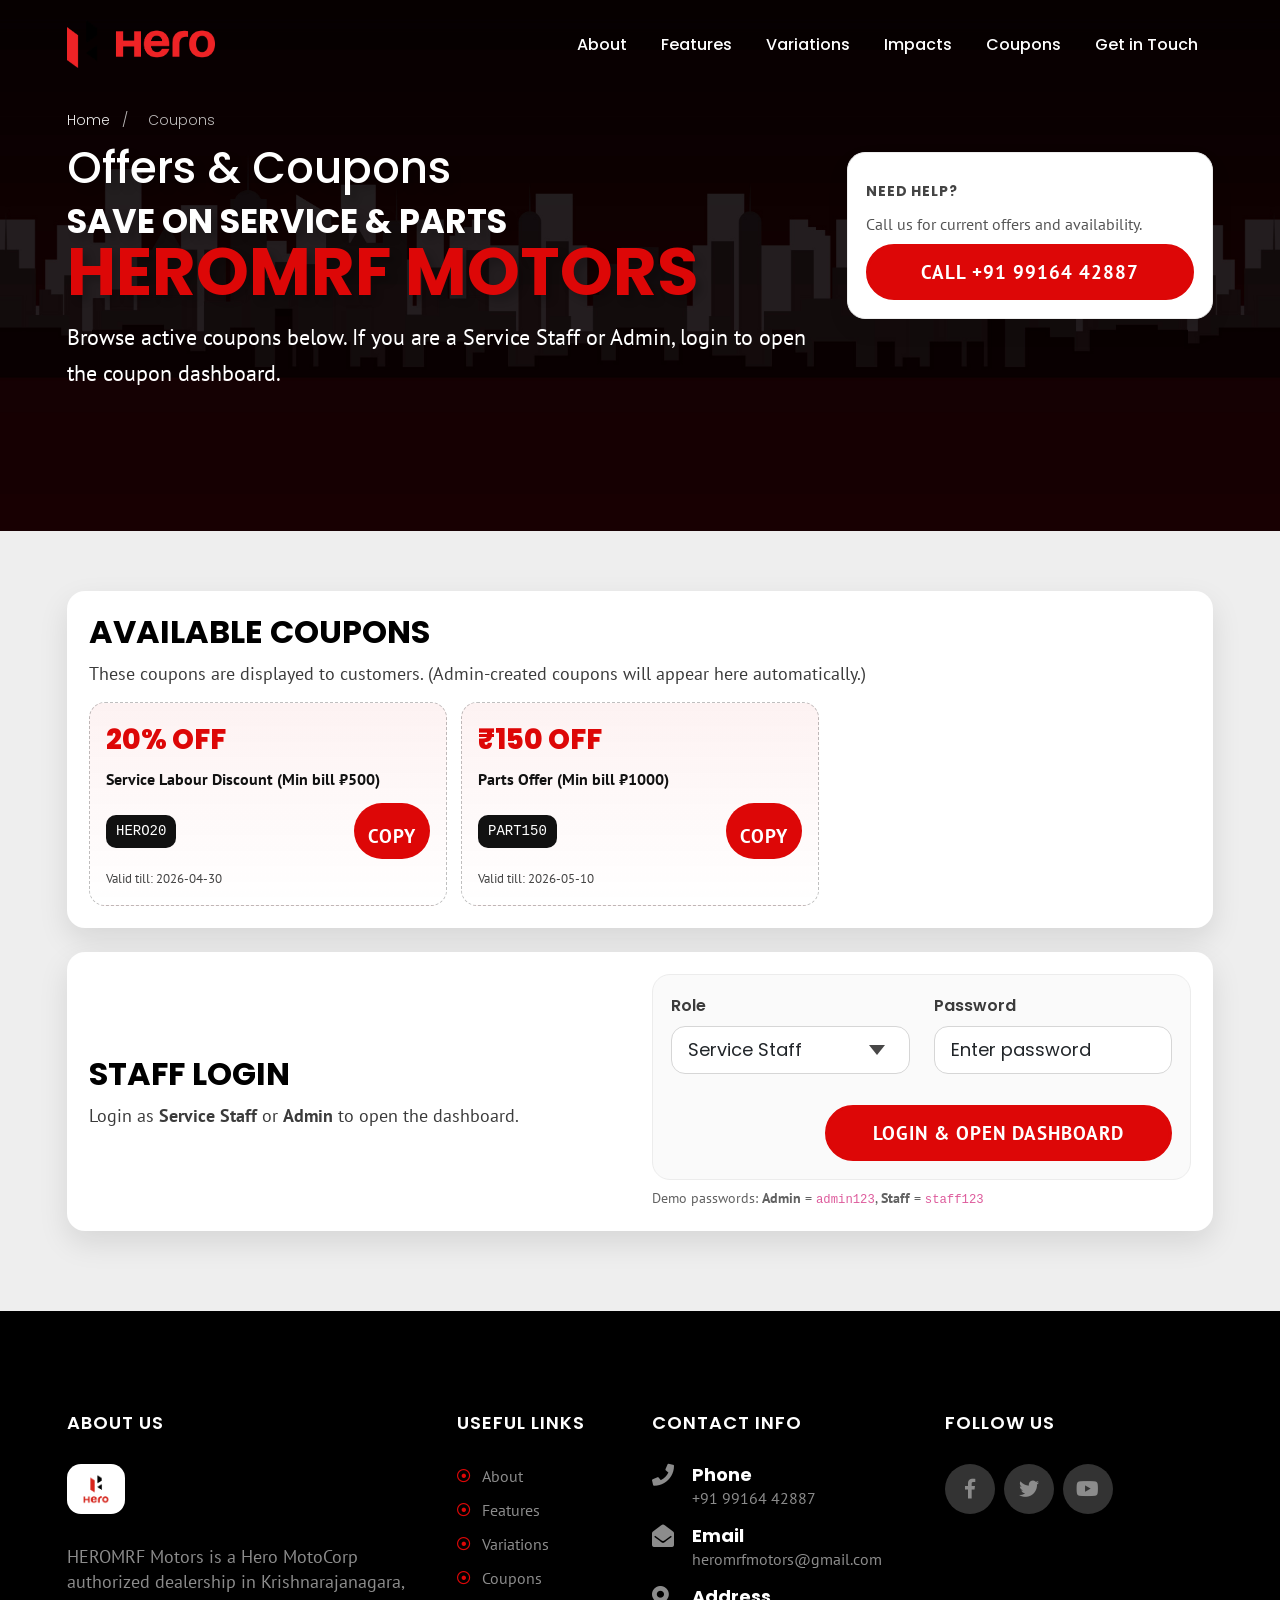
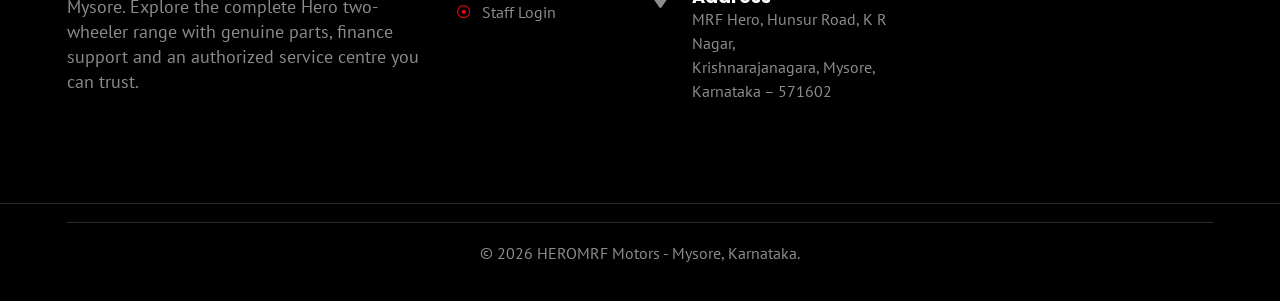
==== commit 4ff79b1c: "Initial HEROMRF website commit" ====
--- a/wheels.stylox.design/coupon-system.html
+++ b/wheels.stylox.design/coupon-system.html
@@ -9,8 +9,8 @@
     <meta name="viewport" content="width=device-width, initial-scale=1, minimum-scale=1.0, shrink-to-fit=no">
     <meta name="description" content="Coupon System demo for HEROMRF Motors service & spare parts business – customers, coupons, distribution, redemption, reports.">
 
-    <link rel="shortcut icon" href="images/favicon.ico" type="image/x-icon">
-    <link rel="icon" href="images/favicon.ico" type="image/x-icon">
+    <link rel="shortcut icon" href="images/gallery/22fa19ff13dc151410142bdea885073b-removebg-preview.png" type="image/png">
+    <link rel="icon" href="images/gallery/22fa19ff13dc151410142bdea885073b-removebg-preview.png" type="image/png">
 
     <link href="https://fonts.googleapis.com/css?family=PT+Sans:400,700&amp;display=swap" rel="stylesheet">
     <link rel="stylesheet" href="../cdn.jsdelivr.net/npm/swiper%408/swiper-bundle.min.css">
@@ -818,7 +818,7 @@
             </div>
             <div class="copyright text-center">
                 <div class="container">
-                    <div class="copyright">© 2026 HEROMRF Motors. Design & Developed by <a target="_blank" href="http://stylox.design/">StyloxDesign</a>.</div>
+                    <div class="copyright">© 2026 HEROMRF Motors - Mysore, Karnataka.</div>
                 </div>
             </div>
         </footer>
--- a/wheels.stylox.design/style.css
+++ b/wheels.stylox.design/style.css
@@ -331,6 +331,12 @@
 
 .booknow-section{background:var(--main-color) url('images/bg-4.jpg') no-repeat scroll bottom center; background-size:100% auto;}
 .bicycle-img{bottom: -30px; position: relative; }
+.title-inline-logo{
+  height:42px;
+  width:auto;
+  margin-right:10px;
+  vertical-align:middle;
+}
 .hero-section.style-2 .top-sub-heading{text-transform:uppercase; font-weight:300; }
 .hero-section.style-3 .top-sub-heading{text-transform:uppercase; font-weight:300; font-size: 3.650rem; }
 .video-section:before{height:200px; position:absolute; width:100%; right:calc((100% - 1200px) / 2); top:50%; transform:translateY(-50%); content:""; background:var(--main-color);}
@@ -752,6 +758,13 @@
 
 @media (max-width: 767px){
   .coupon-topbar-inner{flex-direction:column; align-items:flex-start;}
+  .coupon-hero{text-align:center;}
+  .coupon-hero .bicycle-img{bottom:0;}
+  .coupon-system-section{padding-top:30px;}
+  .coupon-panel{box-shadow:0 6px 16px rgba(0,0,0,0.08); border-radius:14px; padding:16px;}
+  #publicCouponsGrid{margin-top:10px;}
+  #login .coupon-panel .row > div{margin-bottom:10px;}
+  #login .coupon-form .btn{width:100%; justify-content:center;}
 }
 
 .transparent-field .form-control{background:transparent; }
--- a/wheels.stylox.design/css/responsive.css
+++ b/wheels.stylox.design/css/responsive.css
@@ -86,7 +86,7 @@
 	.site-navigation .header-social-media {margin-left:0; width:100%; text-align:left; padding:0px 15px 30px;}
 	.site-navigation .header-social-media li a{line-height:1; color: rgba(255,255,255,0.9);}
 	.light-header.fixed .site-navigation .header-social-media li a{color: rgba(255,255,255,0.9);}
-	.menu-icon {display: block;}
+	.menu-icon {display: block; z-index: 101; cursor: pointer;}
 	.about-text{padding-left:15px; }
 	.about-text::before{display:none;}
 	.offset-y-100{-wenkit-transform: translateY(0px); transform: translateY(0px);}
